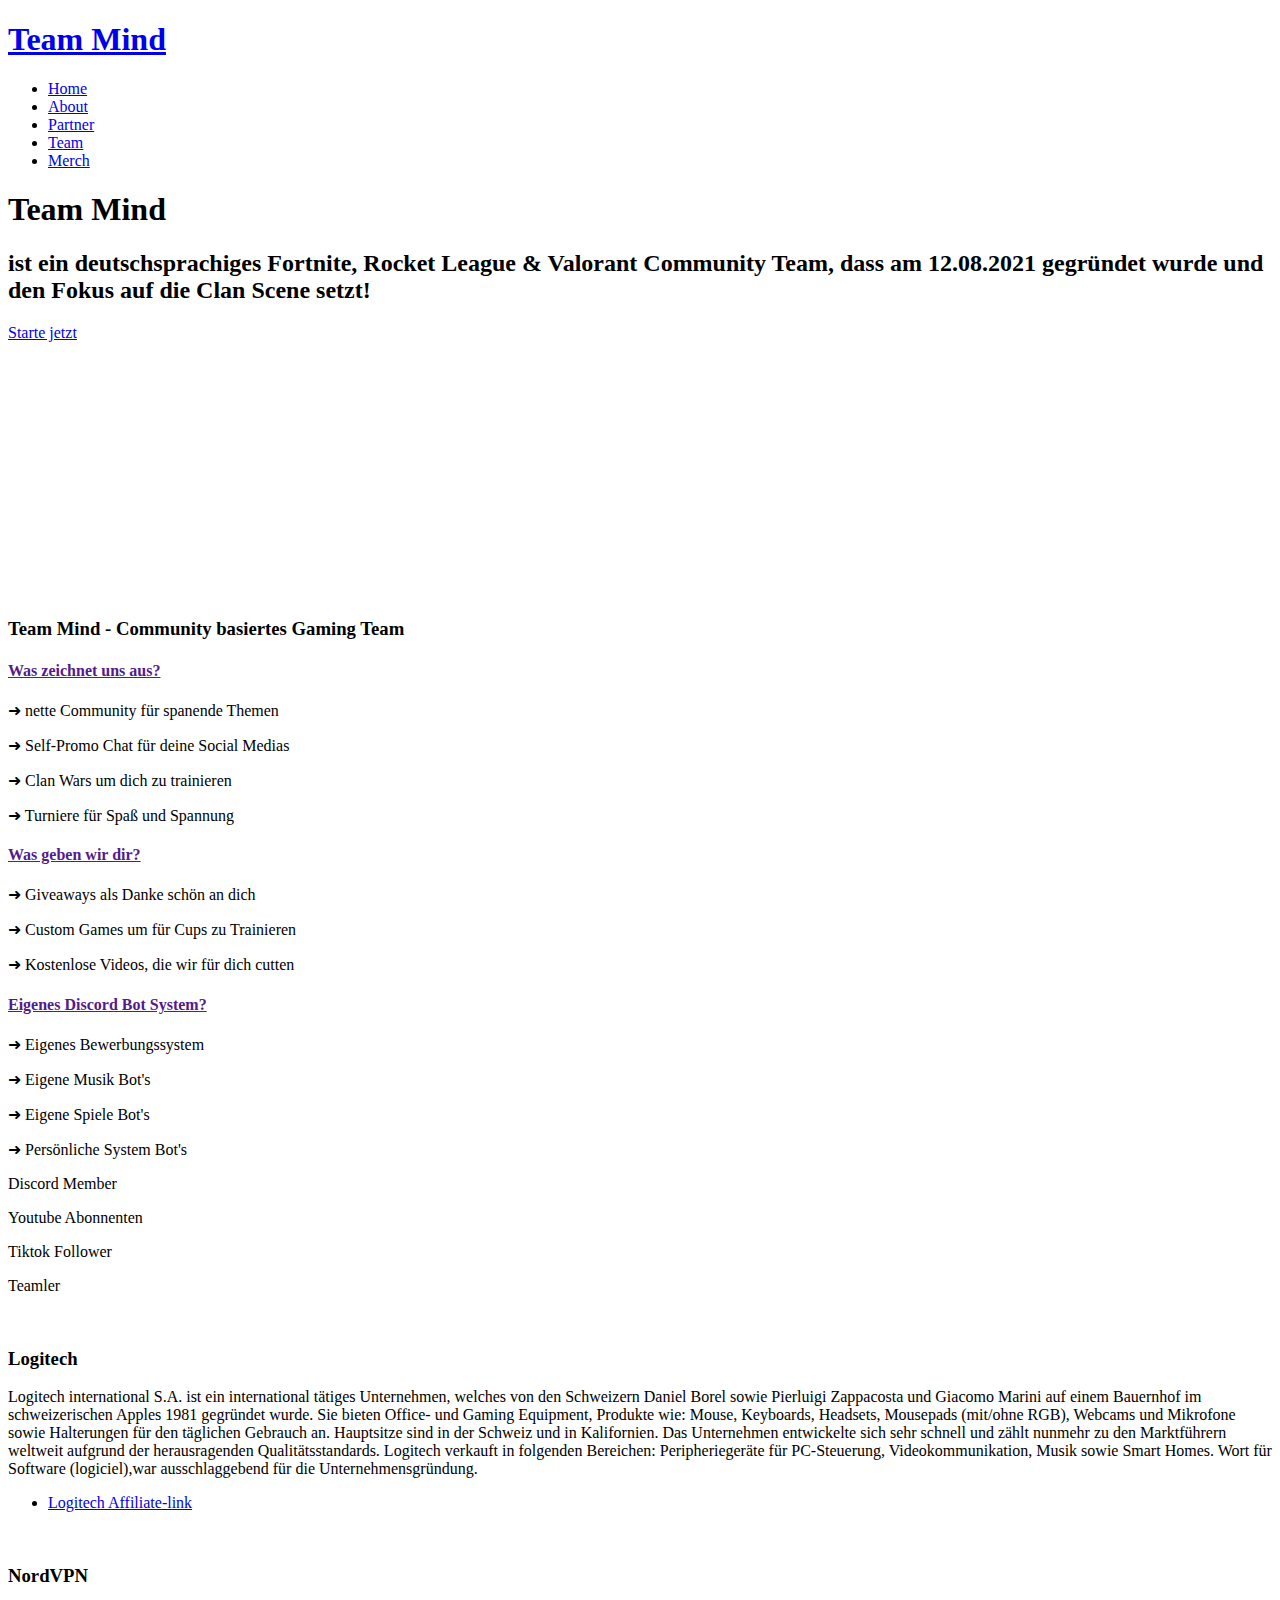
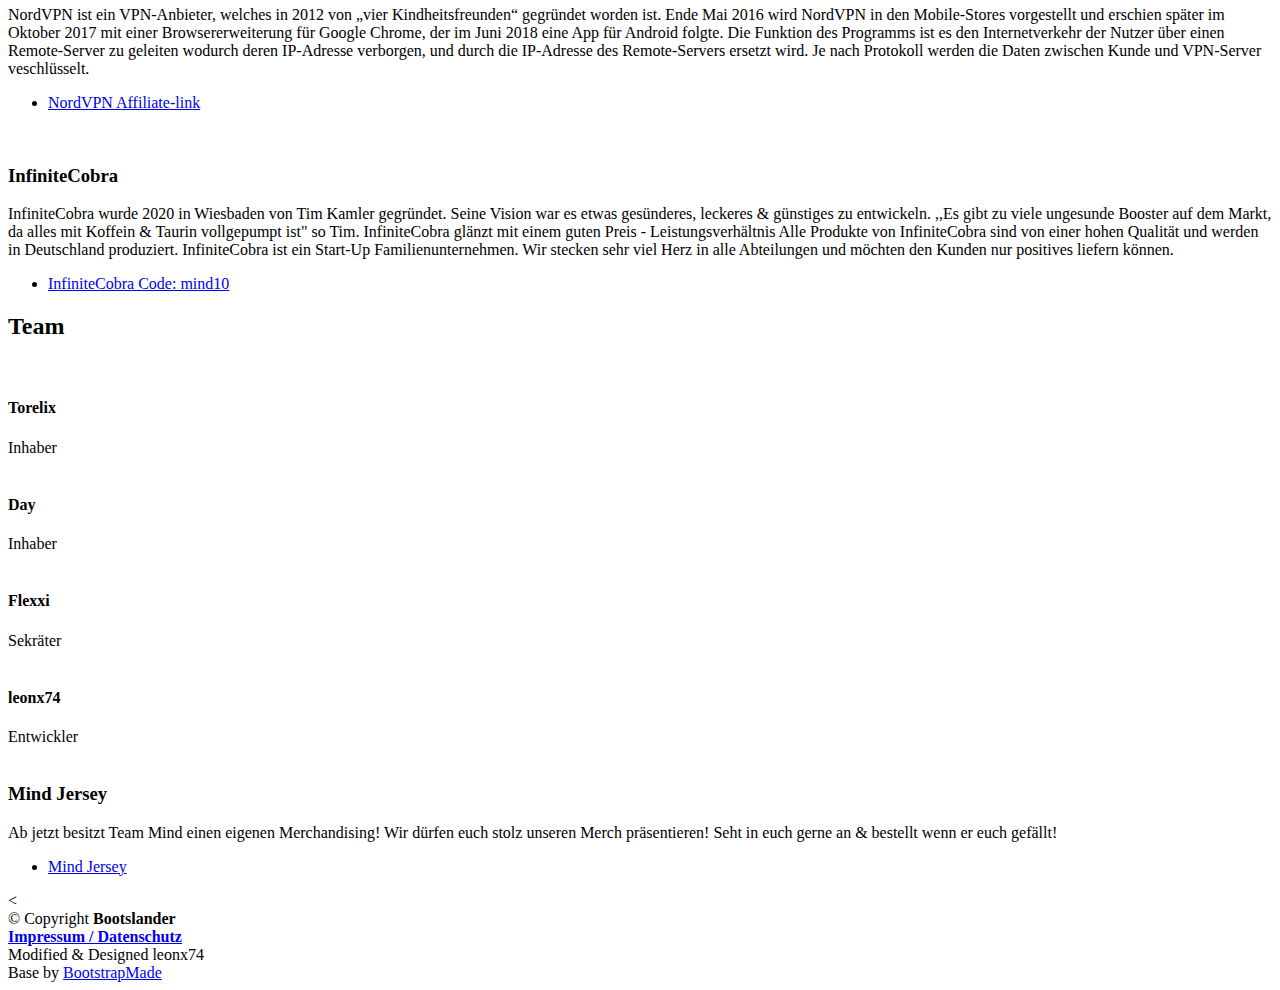
==== index.html @ 0442eaf4 "BUG FIX" ====
<!DOCTYPE html>
<html lang="en">

<head>
  <meta charset="utf-8">
  <meta content="width=device-width, initial-scale=1.0" name="viewport">

  <title>Team Mind</title>
  <meta content="" name="description">
  <meta content="" name="keywords">

  <!-- Favicons -->
  <link href="assets/img/favicon.png" rel="icon">
  <link href="assets/img/apple-touch-icon.png" rel="apple-touch-icon">

  <!-- Google Fonts -->
  <link href="https://fonts.googleapis.com/css?family=Open+Sans:300,300i,400,400i,600,600i,700,700i|Montserrat:300,300i,400,400i,500,500i,600,600i,700,700i|Poppins:300,300i,400,400i,500,500i,600,600i,700,700i" rel="stylesheet">

  <!-- Vendor CSS Files -->
  <link href="assets/vendor/aos/aos.css" rel="stylesheet">
  <link href="assets/vendor/bootstrap/css/bootstrap.min.css" rel="stylesheet">
  <link href="assets/vendor/bootstrap-icons/bootstrap-icons.css" rel="stylesheet">
  <link href="assets/vendor/boxicons/css/boxicons.min.css" rel="stylesheet">
  <link href="assets/vendor/glightbox/css/glightbox.min.css" rel="stylesheet">
  <link href="assets/vendor/remixicon/remixicon.css" rel="stylesheet">
  <link href="assets/vendor/swiper/swiper-bundle.min.css" rel="stylesheet">

  <!-- Template Main CSS File -->
  <link href="assets/css/style.css" rel="stylesheet">
 <!-- 
  /**********************************************************
  * @INFO
  *  Modified by leonx74
  * @INFO
 * License: https://bootstrapmade.com/license/
  * @INFO
  * Dont use this code its only for team-mind Private use
  * @INFO
  *********************************************************/
-->
</head>

<body>

  <!-- ======= Header ======= -->
  <header id="header" class="fixed-top d-flex align-items-center header-transparent">
    <div class="container d-flex align-items-center justify-content-between">

      <div class="logo">
        <h1><a href="index.html"><span>Team Mind</span></a></h1>
        <!-- Uncomment below if you prefer to use an image logo -->
        <!-- <a href="index.html"><img src="assets/img/logo.png" alt="" class="img-fluid"></a>-->
      </div>

      <nav id="navbar" class="navbar">
        <ul>
          <li><a class="nav-link scrollto active" href="index.html#hero">Home</a></li>
          <li><a class="nav-link scrollto" href="index.html#about">About</a></li>
          <li><a class="nav-link scrollto" href="index.html#details">Partner</a></li>
          <li><a class="nav-link scrollto" href="index.html#team">Team</a></li>
          <li><a class="nav-link scrollto" href="index.html#pricing">Merch</a></li>
        <i class="bi bi-list mobile-nav-toggle"></i>
      </nav><!-- .navbar -->

    </div>
  </header><!-- End Header -->

  <!-- ======= Hero Section ======= -->
  <section id="hero">

    <div class="container">
      <div class="row justify-content-between">
        <div class="col-lg-7 pt-5 pt-lg-0 order-2 order-lg-1 d-flex align-items-center">
          <div data-aos="zoom-out">
            <h1>Team Mind</h1>
            <h2>ist ein deutschsprachiges Fortnite, Rocket League & Valorant Community Team, dass am 12.08.2021 gegründet wurde und den Fokus auf die Clan Scene setzt!</h2>
            <div class="text-center text-lg-start">
              <a href="#about" class="btn-get-started scrollto">Starte jetzt</a>
            </div>
          </div>
        </div>
        <div class="col-lg-4 order-1 order-lg-2 hero-img" data-aos="zoom-out" data-aos-delay="300">
          <img src="assets/img/team-mind800.png" class="img-fluid animated" alt="">
        </div>
      </div>
    </div>

    <svg class="hero-waves" xmlns="http://www.w3.org/2000/svg" xmlns:xlink="http://www.w3.org/1999/xlink" viewBox="0 24 150 28 " preserveAspectRatio="none">
      <defs>
        <path id="wave-path" d="M-160 44c30 0 58-18 88-18s 58 18 88 18 58-18 88-18 58 18 88 18 v44h-352z">
      </defs>
      <g class="wave1">
        <use xlink:href="#wave-path" x="50" y="3" fill="rgba(255,255,255, .1)">
      </g>
      <g class="wave2">
        <use xlink:href="#wave-path" x="50" y="0" fill="rgba(255,255,255, .2)">
      </g>
      <g class="wave3">
        <use xlink:href="#wave-path" x="50" y="9" fill="#fff">
      </g>
    </svg>

  </section><!-- End Hero -->

  <main id="main">

    <!-- ======= About Section ======= -->
    <section id="about" class="about">
      <div class="container-fluid">

        <div class="row">
          <div class="col-xl-5 col-lg-6 video-box d-flex justify-content-center align-items-stretch" data-aos="fade-right">
            <a href="https://www.youtube.com/watch?v=WTufEGlefM0" class="glightbox play-btn mb-4"></a>
          </div>

          <div class="col-xl-7 col-lg-6 icon-boxes d-flex flex-column align-items-stretch justify-content-center py-5 px-lg-5" data-aos="fade-left">
            <h3>Team Mind - Community basiertes Gaming Team</h3>
            <div class="icon-box" data-aos="zoom-in" data-aos-delay="100">
              <div class="icon"><i class="bx bx-card"></i></div>
              <h4 class="title"><a href="">Was zeichnet uns aus?</a></h4>
              <p class="description">➜ nette Community für spanende Themen<p>
                <p class="description">➜ Self-Promo Chat für deine Social Medias<p>
                  <p class="description">➜ Clan Wars um dich zu trainieren<p>
                    <p class="description">➜ Turniere für Spaß und Spannung<p>
            </div>

            <div class="icon-box" data-aos="zoom-in" data-aos-delay="200">
              <div class="icon"><i class="bx bx-gift"></i></div>
              <h4 class="title"><a href="">Was geben wir dir?</a></h4>
              <p class="description">➜ Giveaways als Danke schön an dich</p>
              <p class="description">➜ Custom Games um für Cups zu Trainieren</p>
              <p class="description">➜ Kostenlose Videos, die wir für dich cutten</p>
            </div>

            <div class="icon-box" data-aos="zoom-in" data-aos-delay="200">
              <div class="icon"><i class="bx bx-bot"></i></div>
              <h4 class="title"><a href="">Eigenes Discord Bot System?</a></h4>
              <p class="description">➜ Eigenes Bewerbungssystem</p>
              <p class="description">➜ Eigene Musik Bot's</p>
              <p class="description">➜ Eigene Spiele Bot's</p>
              <p class="description">➜ Persönliche System Bot's</p>
            </div>



          </div>
        </div>



        <div class="container">

          <div class="row" data-aos="fade-up">
  
            <div class="col-lg-3 col-md-6">
              <div class="count-box">
                <i class="bi bi-discord"></i>
                <span data-purecounter-start="0" data-purecounter-end="12300" data-purecounter-duration="1" class="purecounter"></span>
                <p>Discord Member</p>
              </div>
            </div>
  
            <div class="col-lg-3 col-md-6 mt-5 mt-md-0">
              <div class="count-box">
                <i class="bi bi-youtube"></i>
                <span data-purecounter-start="0" data-purecounter-end="2900" data-purecounter-duration="1" class="purecounter"></span>
                <p>Youtube Abonnenten</p>
              </div>
            </div>
  
            <div class="col-lg-3 col-md-6 mt-5 mt-lg-0">
              <div class="count-box">
                <i class="bi bi-tiktok"></i>
                <span data-purecounter-start="0" data-purecounter-end="17600" data-purecounter-duration="1" class="purecounter"></span>
                <p>Tiktok Follower</p>
              </div>
            </div>
  
            <div class="col-lg-3 col-md-6 mt-5 mt-lg-0">
              <div class="count-box">
                <i class="bi bi-people"></i>
                <span data-purecounter-start="0" data-purecounter-end="60" data-purecounter-duration="1" class="purecounter"></span>
                <p>Teamler</p>
              </div>
            </div>
  
          </div>
  

      </div>
    </section><!-- End About Section -->



 

    <!-- ======= Details Section ======= -->
    <section id="details" class="details">
      <div class="container">

        <div class="row content">
          <div class="col-md-4" data-aos="fade-right">
            <img src="assets/img/logitech-gaming-logo-png-transparent-logitech-g-logo-11562915690slwbomsjym-removebg-preview.png" class="img-fluid" alt="">
          </div>
          <div class="col-md-8 pt-4" data-aos="fade-up">
            <h3>Logitech</h3>
            <p class="fst-italic">
              Logitech international S.A. ist ein international tätiges Unternehmen, welches von den Schweizern Daniel Borel sowie Pierluigi Zappacosta und Giacomo Marini auf einem Bauernhof im schweizerischen Apples 1981 gegründet wurde. Sie bieten Office- und Gaming Equipment, Produkte wie: Mouse, Keyboards, Headsets, Mousepads (mit/ohne RGB), Webcams und Mikrofone sowie Halterungen für den täglichen Gebrauch an. Hauptsitze sind in der Schweiz und in Kalifornien. Das Unternehmen entwickelte sich sehr schnell und zählt nunmehr zu den Marktführern weltweit aufgrund der herausragenden Qualitätsstandards. Logitech verkauft in folgenden Bereichen: Peripheriegeräte für PC-Steuerung, Videokommunikation, Musik sowie Smart Homes. Wort für Software (logiciel),war ausschlaggebend für die Unternehmensgründung.
            </p>
            <ul>
              <li><i class="bi bi-gift"></i> <a href = "https://www.logitech.com/?irclickid=3TjQv3R-6xyNT08wnKTznzdyUkA1ZnVRnz0y1g0&irgwc=1" target = "_self">Logitech Affiliate-link</a></li>
            </ul>
          </div>
        </div>

        <div class="row content">
          <div class="col-md-4 order-1 order-md-2" data-aos="fade-left">
            <img src="assets/img/nordvpnbild.png" class="img-fluid" alt="">
          </div>
          <div class="col-md-8 pt-5 order-2 order-md-1" data-aos="fade-up">
            <h3>NordVPN</h3>
            <p class="fst-italic">
              NordVPN ist ein VPN-Anbieter, welches in 2012 von „vier Kindheitsfreunden“ gegründet worden ist.
              Ende Mai 2016 wird NordVPN in den Mobile-Stores vorgestellt und erschien später im Oktober 2017 mit einer Browsererweiterung für Google Chrome, der im Juni 2018 eine App für Android folgte. Die Funktion des Programms ist es den Internetverkehr der Nutzer über einen Remote-Server zu geleiten wodurch deren IP-Adresse verborgen, und durch die IP-Adresse des Remote-Servers ersetzt wird. Je nach Protokoll werden die Daten zwischen Kunde und VPN-Server veschlüsselt.
            </p>
            <ul>
              <li><i class="bi bi-gift"></i> <a href = "https://nordvpn.com/de/special/?utm_medium=affiliate&utm_term&utm_content&utm_campaign=off615&utm_source=aff76688" target = "_self">NordVPN Affiliate-link</a></li>
            </ul>
          </div>
        </div>

        <div class="row content">
          <div class="col-md-4" data-aos="fade-right">
            <img src="assets/img/infinitycobra.png" class="img-fluid" alt="">
          </div>
          <div class="col-md-8 pt-5 order-2 order-md-1" data-aos="fade-up">
            <h3>InfiniteCobra</h3>
            <p class="fst-italic">
              InfiniteCobra wurde 2020 in Wiesbaden von Tim Kamler gegründet. Seine Vision war es etwas gesünderes, leckeres & günstiges zu entwickeln. ,,Es gibt zu viele ungesunde Booster auf dem Markt, da alles mit Koffein & Taurin vollgepumpt ist" so Tim. InfiniteCobra glänzt mit einem guten Preis - Leistungsverhältnis
              Alle Produkte von InfiniteCobra sind von einer hohen Qualität und werden in Deutschland produziert. InfiniteCobra ist ein Start-Up Familienunternehmen. Wir stecken sehr viel Herz in alle Abteilungen und möchten den Kunden nur positives liefern können.
            </p>
            <ul>
              <li><i class="bi bi-gift"></i> <a href = "https://www.infinitecobra.com/" target = "_self">InfiniteCobra Code: mind10</a></li>
            </ul>
          </div>
        </div>

      </div>
    </section><!-- End Details Section -->

    <!-- ======= Gallery Section ======= -->


    <!-- ======= Testimonials Section ======= -->
   

    <!-- ======= Team Section ======= -->
    <section id="team" class="team">
      <div class="container">

        <div class="section-title" data-aos="fade-up">
          <h2>Team</h2>
        </div>

        <div class="row" data-aos="fade-left">

          <div class="col-lg-3 col-md-6">
            <div class="member" data-aos="zoom-in" data-aos-delay="100">
              <div class="pic"><img src="assets/img/mindInhaber.png"img-fluid" alt=""></div>
              <div class="member-info">
                <h4>Torelix</h4>
                <span>Inhaber</span>
                <div class="social">
                  <a href="https://discord.gg/team-mind"><i class="bi bi-discord"></i></a>
                </div>
              </div>
            </div>
          </div>

          <div class="col-lg-3 col-md-6 mt-5 mt-md-0">
            <div class="member" data-aos="zoom-in" data-aos-delay="200">
              <div class="pic"><img src="assets/img/mindInhaber.png"img-fluid" alt=""></div>
              <div class="member-info">
                <h4>Day</h4>
                <span>Inhaber</span>
                <div class="social">
                  <a href="https://discord.gg/team-mind"><i class="bi bi-discord"></i></a>
                </div>
              </div>
            </div>
          </div>

          <div class="col-lg-3 col-md-6 mt-5 mt-lg-0">
            <div class="member" data-aos="zoom-in" data-aos-delay="300">
              <div class="pic"><img src="assets/img/mindInhaber.png"img-fluid" alt=""></div>
              <div class="member-info">
                <h4>Flexxi</h4>
                <span>Sekräter</span>
                <div class="social">
                  <a href="https://discord.gg/team-mind"><i class="bi bi-discord"></i></a>
                </div>
              </div>
            </div>
          </div>

          <div class="col-lg-3 col-md-6 mt-5 mt-lg-0">
            <div class="member" data-aos="zoom-in" data-aos-delay="400">
              <div class="pic"><img src="assets/img/devleon.png" class="img-fluid" alt=""></div>
              <div class="member-info">
                <h4>leonx74</h4>
                <span>Entwickler</span>
                <div class="social">
                  <a href="https://discord.gg/team-mind"><i class="bi bi-discord"></i></a>
                </div>
              </div>
            </div>
          </div>

        </div>

      </div>
    </section><!-- End Team Section -->

    <!-- ======= Pricing Section ======= -->
    <section id="pricing" class="pricing">
     
        <div class="container">
  
          <div class="row content">
            <div class="col-md-4" data-aos="fade-right">
              <img src="assets/img/JerseyMockupFront-TeamMind-t.png" class="img-fluid" alt="">
            </div>
            <div class="col-md-8 pt-4" data-aos="fade-up">
              <h3>Mind Jersey</h3>
              <p class="fst-italic">
                Ab jetzt besitzt Team Mind einen eigenen Merchandising!
                Wir dürfen euch stolz unseren Merch präsentieren! 
                Seht in euch gerne an & bestellt wenn er euch gefällt!
              </p>
              <ul>
                <li><i class="bi bi-gift"></i> <a href = "https://www.korazo.net/en/category/teamshops/team-mind/" target = "_self">Mind Jersey </a></li>
              </ul>
            </div>
          </div>
    </section><!-- End Pricing Section -->

    <


  </main><!-- End #main -->

  <!-- ======= Footer ======= -->
  <footer id="footer">

    <div class="container">
      <div class="copyright">

        &copy; Copyright <strong><span>Bootslander</span></strong>
        

      </div>
      <div class="credits">

      <strong><span><a href="impressum_datenschutz.html">Impressum / Datenschutz</a></span></strong>
    </div>
      <div class="credits">
        <!-- All the links in the footer should remain intact. -->
        <!-- You can delete the links only if you purchased the pro version. -->
        <!-- Licensing information: https://bootstrapmade.com/license/ -->
        <!-- Purchase the pro version with working PHP/AJAX contact form: https://bootstrapmade.com/bootslander-free-bootstrap-landing-page-template/ -->
        Modified & Designed </strong>leonx74</strong>
        
      </div>
      <div class="credits">
        Base by <a href="https://bootstrapmade.com/">BootstrapMade</a>
      </div>
    </div>
  </footer><!-- End Footer -->

  <a href="#" class="back-to-top d-flex align-items-center justify-content-center"><i class="bi bi-arrow-up-short"></i></a>
  <div id="preloader"></div>

  <!-- Vendor JS Files -->
  <script src="assets/vendor/purecounter/purecounter_vanilla.js"></script>
  <script src="assets/vendor/aos/aos.js"></script>
  <script src="assets/vendor/bootstrap/js/bootstrap.bundle.min.js"></script>
  <script src="assets/vendor/glightbox/js/glightbox.min.js"></script>
  <script src="assets/vendor/swiper/swiper-bundle.min.js"></script>
  <script src="assets/vendor/php-email-form/validate.js"></script>

  <!-- Template Main JS File -->
  <script src="assets/js/main.js"></script>

</body>

</html>
 <!-- 
  /**********************************************************
  * @INFO
  *  Modified by leonx74
  * @INFO
 * License: https://bootstrapmade.com/license/
  * @INFO
  * Dont use this code its only for team-mind Private use
  * @INFO
  *********************************************************/
-->
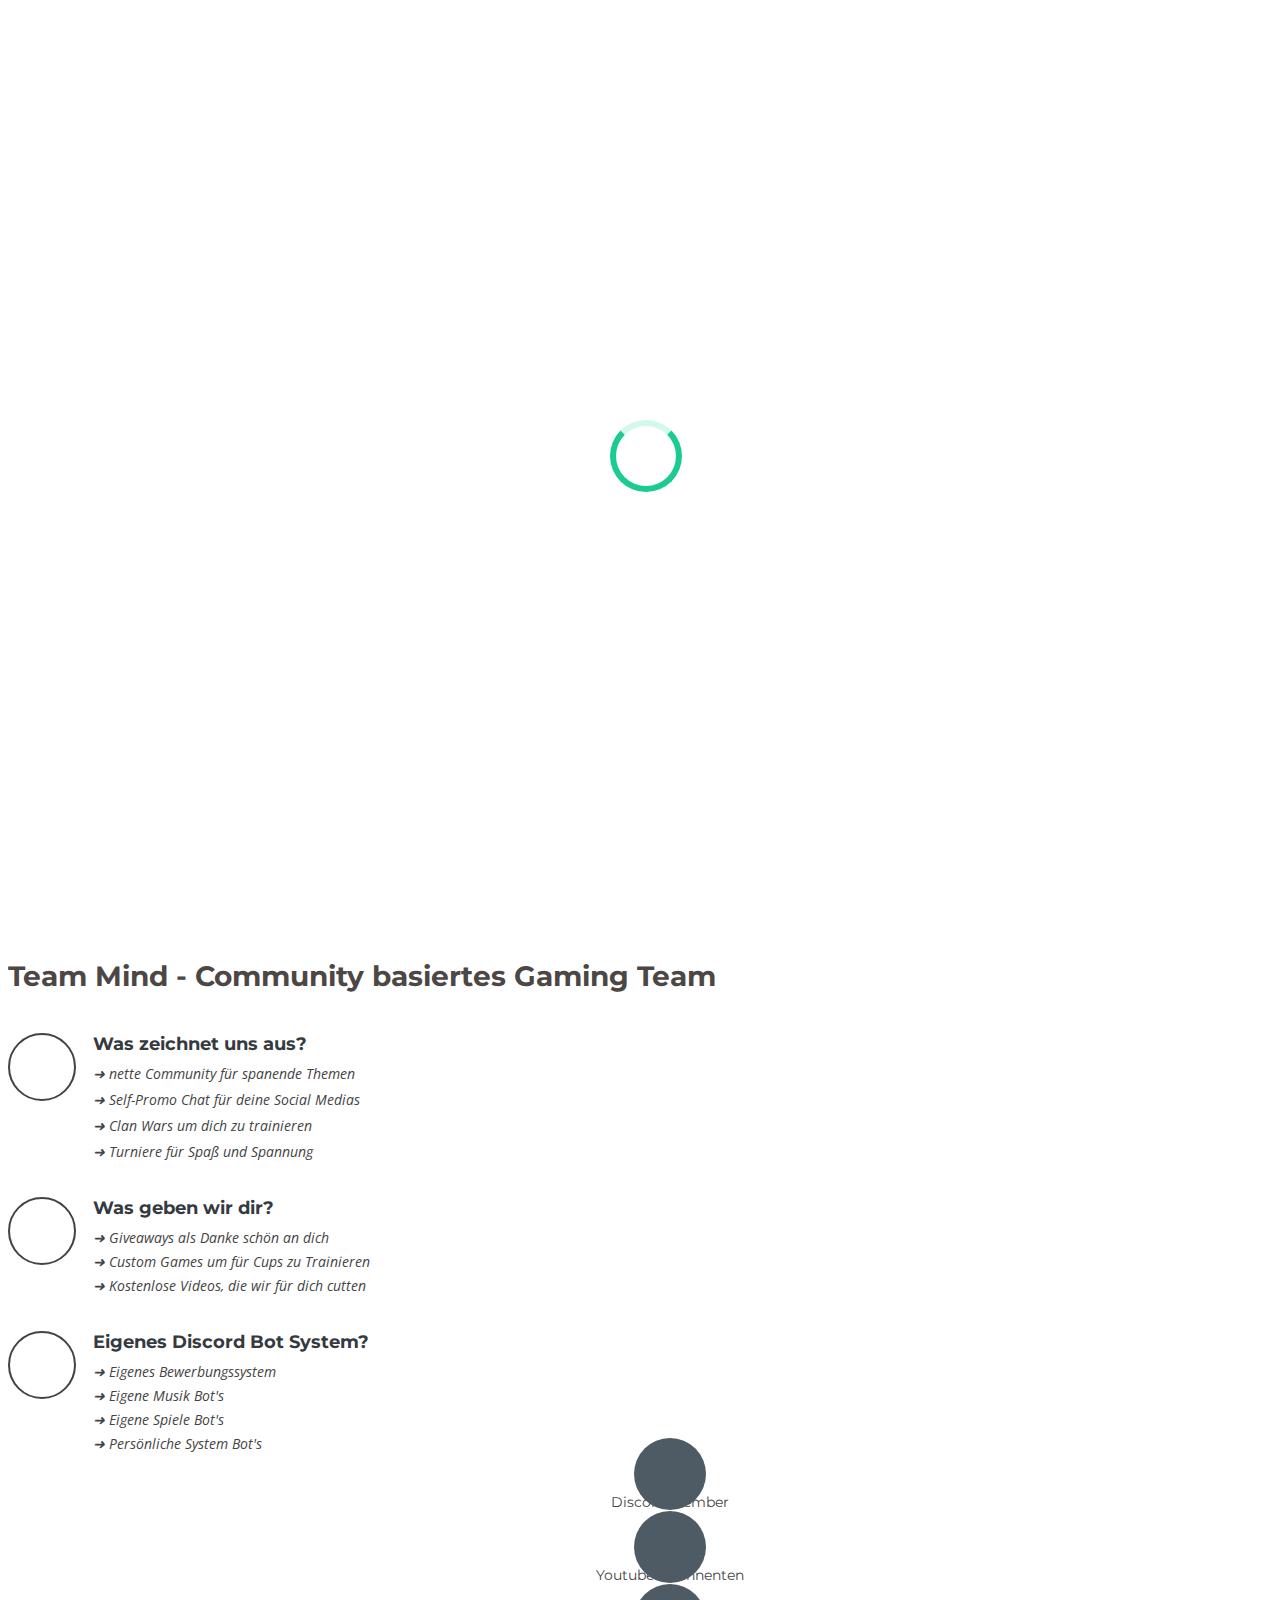
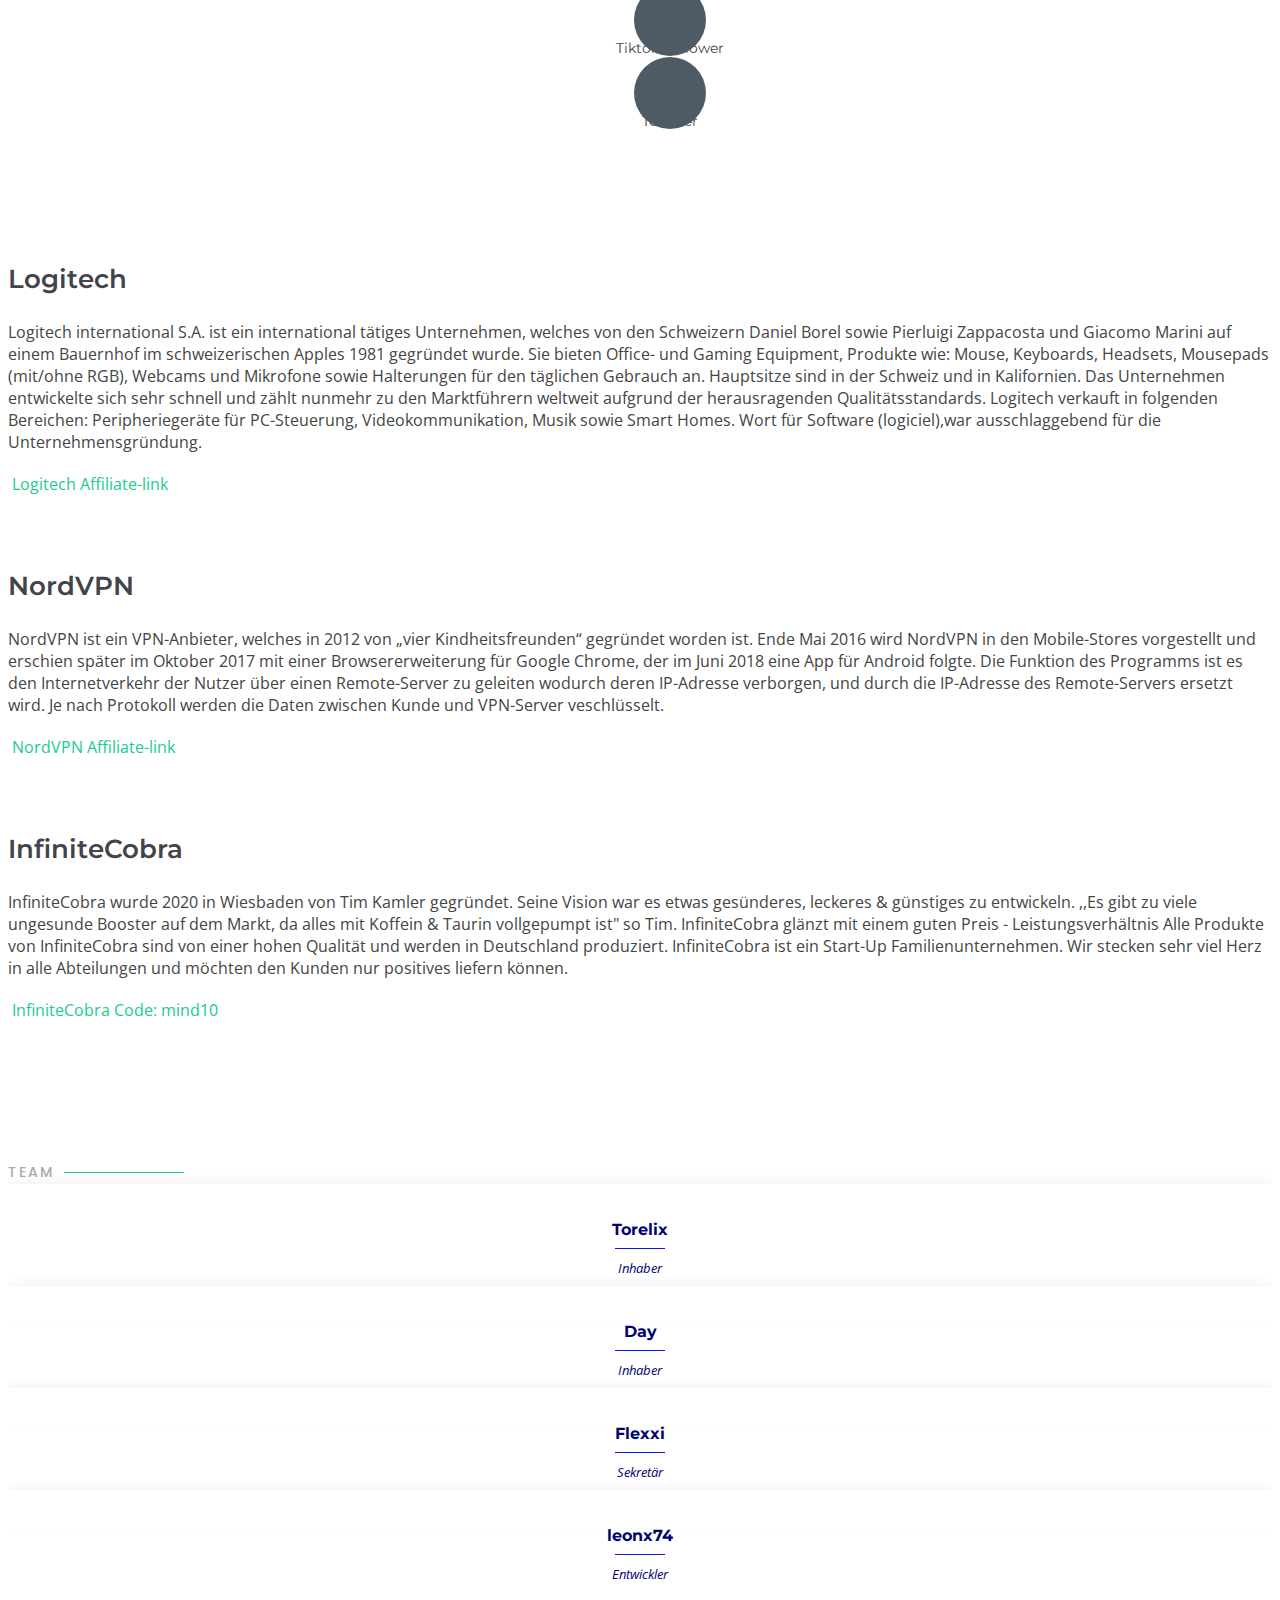
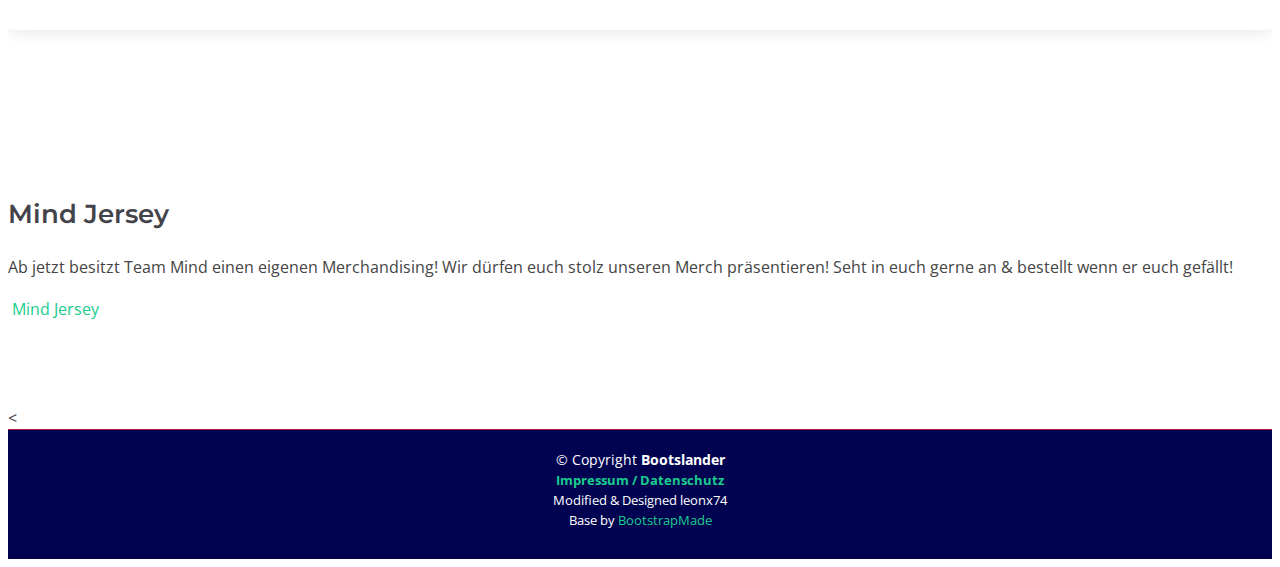
==== commit ccbdbb65: "Update" ====
--- a/index.html
+++ b/index.html
@@ -10,8 +10,8 @@
   <meta content="" name="keywords">
 
   <!-- Favicons -->
-  <link href="assets/img/favicon.png" rel="icon">
-  <link href="assets/img/apple-touch-icon.png" rel="apple-touch-icon">
+  <link href="assets/img/team-mind.png" rel="icon">
+  <link href="assets/img/team-mind.png" rel="apple-touch-icon">
 
   <!-- Google Fonts -->
   <link href="https://fonts.googleapis.com/css?family=Open+Sans:300,300i,400,400i,600,600i,700,700i|Montserrat:300,300i,400,400i,500,500i,600,600i,700,700i|Poppins:300,300i,400,400i,500,500i,600,600i,700,700i" rel="stylesheet">
@@ -56,9 +56,25 @@
         <ul>
           <li><a class="nav-link scrollto active" href="index.html#hero">Home</a></li>
           <li><a class="nav-link scrollto" href="index.html#about">About</a></li>
+          <li class="dropdown"><a href="#"><span>Links</span> <i class="bi bi-chevron-down"></i></a>
+            <ul>
+              <li><a href="https://discord.gg/team-mind">Discord</a></li>
+              <li class="dropdown"><a href="#"><span>Socials</span> <i class="bi bi-chevron-right"></i></a>
+                <ul>
+                  <li><a href="https://www.youtube.com/channel/UCRA8IrtfnFR7lkp5sY1P3LQ">Youtube</a></li>
+                  <li><a href="https://www.instagram.com/xmind.fortnite/">Instagram</a></li>
+                  <li><a href="https://www.tiktok.com/@team..mind">Tiktok</a></li>
+                  <li><a href="https://twitter.com/TeamMind23">Twitter</a></li>
+                </ul>
+              </li>
+            </ul>
+          </li>
           <li><a class="nav-link scrollto" href="index.html#details">Partner</a></li>
           <li><a class="nav-link scrollto" href="index.html#team">Team</a></li>
           <li><a class="nav-link scrollto" href="index.html#pricing">Merch</a></li>
+
+
+        </ul>
         <i class="bi bi-list mobile-nav-toggle"></i>
       </nav><!-- .navbar -->
 
@@ -75,7 +91,7 @@
             <h1>Team Mind</h1>
             <h2>ist ein deutschsprachiges Fortnite, Rocket League & Valorant Community Team, dass am 12.08.2021 gegründet wurde und den Fokus auf die Clan Scene setzt!</h2>
             <div class="text-center text-lg-start">
-              <a href="#about" class="btn-get-started scrollto">Starte jetzt</a>
+              <a href="https://discord.gg/team-mind" class="btn-get-started scrollto">Starte jetzt - Discord</a>
             </div>
           </div>
         </div>
@@ -295,7 +311,7 @@
               <div class="pic"><img src="assets/img/mindInhaber.png"img-fluid" alt=""></div>
               <div class="member-info">
                 <h4>Flexxi</h4>
-                <span>Sekräter</span>
+                <span>Sekretär</span>
                 <div class="social">
                   <a href="https://discord.gg/team-mind"><i class="bi bi-discord"></i></a>
                 </div>
--- a/assets/css/style.css
+++ b/assets/css/style.css
@@ -0,0 +1,1233 @@
+
+/**********************************************************
+ * @INFO
+ *  Modified by leonx74
+ * @INFO
+* License: https://bootstrapmade.com/license/
+ * @INFO
+ * Dont use this code its only for team-mind Private use
+ * @INFO
+ *********************************************************/
+
+/*--------------------------------------------------------------
+# General
+--------------------------------------------------------------*/
+body {
+  font-family: "Open Sans", sans-serif;
+  color: #444444;
+}
+
+a {
+  color: #1acc8d;
+  text-decoration: none;
+}
+
+a:hover {
+  color: #34e5a6;
+  text-decoration: none;
+}
+
+h1,
+h2,
+h3,
+h4,
+h5,
+h6 {
+  font-family: "Montserrat", sans-serif;
+}
+
+/*--------------------------------------------------------------
+# Preloader
+--------------------------------------------------------------*/
+#preloader {
+  position: fixed;
+  top: 0;
+  left: 0;
+  right: 0;
+  bottom: 0;
+  z-index: 9999;
+  overflow: hidden;
+  background: #fff;
+}
+
+#preloader:before {
+  content: "";
+  position: fixed;
+  top: calc(50% - 30px);
+  left: calc(50% - 30px);
+  border: 6px solid #1acc8d;
+  border-top-color: #d2f9eb;
+  border-radius: 50%;
+  width: 60px;
+  height: 60px;
+  animation: animate-preloader 1s linear infinite;
+}
+
+@keyframes animate-preloader {
+  0% {
+    transform: rotate(0deg);
+  }
+
+  100% {
+    transform: rotate(360deg);
+  }
+}
+
+/*--------------------------------------------------------------
+# Back to top button
+--------------------------------------------------------------*/
+.back-to-top {
+  position: fixed;
+  visibility: hidden;
+  opacity: 0;
+  right: 15px;
+  bottom: 15px;
+  z-index: 996;
+  background: #1acc8d;
+  width: 40px;
+  height: 40px;
+  border-radius: 50px;
+  transition: all 0.4s;
+}
+
+.back-to-top i {
+  font-size: 28px;
+  color: #fff;
+  line-height: 0;
+}
+
+.back-to-top:hover {
+  background: #2be4a2;
+  color: #fff;
+}
+
+.back-to-top.active {
+  visibility: visible;
+  opacity: 1;
+}
+
+/*--------------------------------------------------------------
+# Disable AOS delay on mobile
+--------------------------------------------------------------*/
+@media screen and (max-width: 768px) {
+  [data-aos-delay] {
+    transition-delay: 0 !important;
+  }
+}
+
+/*--------------------------------------------------------------
+# Header
+--------------------------------------------------------------*/
+#header {
+  height: 80px;
+  transition: all 0.5s;
+  z-index: 997;
+  transition: all 0.5s;
+  background: rgba(202, 22, 55,0.91);
+}
+
+#header.header-transparent {
+  background: transparent;
+}
+
+#header.header-scrolled {
+  background: rgba(202, 22, 55,0.91);
+  height: 60px;
+}
+
+#header .logo h1 {
+  font-size: 28px;
+  margin: 0;
+  padding: 0;
+  line-height: 1;
+  font-weight: 700;
+}
+
+#header .logo h1 a,
+#header .logo h1 a:hover {
+  color: #fff;
+  text-decoration: none;
+}
+
+#header .logo img {
+  padding: 0;
+  margin: 0;
+  max-height: 40px;
+}
+
+/*--------------------------------------------------------------
+# Navigation Menu
+--------------------------------------------------------------*/
+/**
+* Desktop Navigation 
+*/
+.navbar {
+  padding: 0;
+}
+
+.navbar ul {
+  margin: 0;
+  padding: 0;
+  display: flex;
+  list-style: none;
+  align-items: center;
+}
+
+.navbar li {
+  position: relative;
+}
+
+.navbar a,
+.navbar a:focus {
+  display: flex;
+  align-items: center;
+  justify-content: space-between;
+  padding: 10px 0 10px 30px;
+  font-size: 15px;
+  font-weight: 500;
+  font-family: "Poppins", sans-serif;
+  color: rgba(255, 255, 255, 0.7);
+  white-space: nowrap;
+  transition: 0.3s;
+}
+
+.navbar a i,
+.navbar a:focus i {
+  font-size: 12px;
+  line-height: 0;
+  margin-left: 5px;
+}
+
+.navbar>ul>li>a:before {
+  content: "";
+  position: absolute;
+  width: 0;
+  height: 2px;
+  bottom: 3px;
+  left: 30px;
+  background-color: #1acc8d;
+  visibility: hidden;
+  width: 0px;
+  transition: all 0.3s ease-in-out 0s;
+}
+
+.navbar a:hover:before,
+.navbar li:hover>a:before,
+.navbar .active:before {
+  visibility: visible;
+  width: 25px;
+}
+
+.navbar a:hover,
+.navbar .active,
+.navbar .active:focus,
+.navbar li:hover>a {
+  color: #fff;
+}
+
+.navbar .dropdown ul {
+  display: block;
+  position: absolute;
+  left: 30px;
+  top: calc(100% + 30px);
+  margin: 0;
+  padding: 10px 0;
+  z-index: 99;
+  opacity: 0;
+  visibility: hidden;
+  background: #fff;
+  box-shadow: 0px 0px 30px rgba(127, 137, 161, 0.25);
+  transition: 0.3s;
+  border-radius: 4px;
+}
+
+.navbar .dropdown ul li {
+  min-width: 200px;
+}
+
+.navbar .dropdown ul a {
+  padding: 10px 20px;
+  font-size: 14px;
+  font-weight: 500;
+  text-transform: none;
+  color: #01036f;
+}
+
+.navbar .dropdown ul a i {
+  font-size: 12px;
+}
+
+.navbar .dropdown ul a:hover,
+.navbar .dropdown ul .active:hover,
+.navbar .dropdown ul li:hover>a {
+  color: #1acc8d;
+}
+
+.navbar .dropdown:hover>ul {
+  opacity: 1;
+  top: 100%;
+  visibility: visible;
+}
+
+.navbar .dropdown .dropdown ul {
+  top: 0;
+  left: calc(100% - 30px);
+  visibility: hidden;
+}
+
+.navbar .dropdown .dropdown:hover>ul {
+  opacity: 1;
+  top: 0;
+  left: 100%;
+  visibility: visible;
+}
+
+@media (max-width: 1366px) {
+  .navbar .dropdown .dropdown ul {
+    left: -90%;
+  }
+
+  .navbar .dropdown .dropdown:hover>ul {
+    left: -100%;
+  }
+}
+
+/**
+* Mobile Navigation 
+*/
+.mobile-nav-toggle {
+  color: #fff;
+  font-size: 28px;
+  cursor: pointer;
+  display: none;
+  line-height: 0;
+  transition: 0.5s;
+}
+
+@media (max-width: 991px) {
+  .mobile-nav-toggle {
+    display: block;
+  }
+
+  .navbar ul {
+    display: none;
+  }
+}
+
+.navbar-mobile {
+  position: fixed;
+  overflow: hidden;
+  top: 0;
+  right: 0;
+  left: 0;
+  bottom: 0;
+  background: rgba(1, 3, 91, 0.9);
+  transition: 0.3s;
+  z-index: 999;
+}
+
+.navbar-mobile .mobile-nav-toggle {
+  position: absolute;
+  top: 15px;
+  right: 15px;
+}
+
+.navbar-mobile ul {
+  display: block;
+  position: absolute;
+  top: 55px;
+  right: 15px;
+  bottom: 15px;
+  left: 15px;
+  padding: 10px 0;
+  border-radius: 8px;
+  background-color: #fff;
+  overflow-y: auto;
+  transition: 0.3s;
+}
+
+.navbar-mobile>ul>li>a:before {
+  left: 20px;
+}
+
+.navbar-mobile a,
+.navbar-mobile a:focus {
+  padding: 10px 20px;
+  font-size: 15px;
+  color: rgba(202, 22, 55,0.91);
+}
+
+.navbar-mobile a:hover,
+.navbar-mobile .active,
+.navbar-mobile li:hover>a {
+  color: rgba(202, 22, 55,0.91);
+}
+
+.navbar-mobile .getstarted,
+.navbar-mobile .getstarted:focus {
+  margin: 15px;
+}
+
+.navbar-mobile .dropdown ul,
+.navbar-mobile .dropdown .dropdown ul {
+  position: static;
+  display: none;
+  margin: 10px 20px;
+  padding: 10px 0;
+  z-index: 99;
+  opacity: 1;
+  visibility: visible;
+  background: #fff;
+  box-shadow: 0px 0px 30px rgba(127, 137, 161, 0.25);
+}
+
+.navbar-mobile .dropdown ul li,
+.navbar-mobile .dropdown .dropdown ul li {
+  min-width: 200px;
+}
+
+.navbar-mobile .dropdown ul a,
+.navbar-mobile .dropdown .dropdown ul a {
+  padding: 10px 20px;
+}
+
+.navbar-mobile .dropdown ul a i,
+.navbar-mobile .dropdown .dropdown ul a i {
+  font-size: 12px;
+}
+
+.navbar-mobile .dropdown ul a:hover,
+.navbar-mobile .dropdown ul .active:hover,
+.navbar-mobile .dropdown ul li:hover>a,
+.navbar-mobile .dropdown .dropdown ul a:hover,
+.navbar-mobile .dropdown .dropdown ul .active:hover,
+.navbar-mobile .dropdown .dropdown ul li:hover>a {
+  color: #1acc8d;
+}
+
+.navbar-mobile .dropdown>.dropdown-active,
+.navbar-mobile .dropdown .dropdown>.dropdown-active {
+  display: block;
+}
+
+/*--------------------------------------------------------------
+# Hero Section
+--------------------------------------------------------------*/
+#hero {
+  width: 100%;
+  background: url("../img/Team_Mind_Discord_Header.jpg");
+  position: relative;
+  padding: 164px 0 0 0;
+}
+
+#hero:before {
+  content: "";
+  background: rgba(202, 22, 55,0.91);
+  position: absolute;
+  bottom: 0;
+  top: 0;
+  left: 0;
+  right: 0;
+}
+
+#hero h1 {
+  margin: 0 0 20px 0;
+  font-size: 48px;
+  font-weight: 700;
+  line-height: 56px;
+  color: #ffffffcc;
+}
+
+#hero h1 span {
+  color: #fff;
+  border-bottom: 4px solid #818286;
+}
+
+#hero h2 {
+  color: rgba(255, 255, 255, 0.8);
+  margin-bottom: 34px;
+  font-size: 20px;
+}
+
+#hero .btn-get-started {
+  font-family: "Montserrat", sans-serif;
+  font-weight: 500;
+  font-size: 16px;
+  letter-spacing: 1px;
+  display: inline-block;
+  padding: 10px 30px;
+  border-radius: 50px;
+  transition: 0.5s;
+  color: #fff;
+  background: #0a88d1;
+}
+
+#hero .btn-get-started:hover {
+  background: #9f9090;
+}
+
+#hero .animated {
+  animation: up-down 2s ease-in-out infinite alternate-reverse both;
+}
+
+@media (min-width: 1024px) {
+  #hero {
+    background-attachment: fixed;
+  }
+}
+
+@media (max-width: 991px) {
+  #hero {
+    padding-top: 80px;
+  }
+
+  #hero .animated {
+    animation: none;
+  }
+
+  #hero .hero-img {
+    text-align: center;
+  }
+
+  #hero .hero-img img {
+    max-width: 50%;
+  }
+
+  #hero h1 {
+    font-size: 28px;
+    line-height: 32px;
+    margin-bottom: 10px;
+  }
+
+  #hero h2 {
+    font-size: 18px;
+    line-height: 24px;
+    margin-bottom: 30px;
+  }
+}
+
+@media (max-width: 575px) {
+  #hero .hero-img img {
+    width: 80%;
+  }
+}
+
+@keyframes up-down {
+  0% {
+    transform: translateY(10px);
+  }
+
+  100% {
+    transform: translateY(-10px);
+  }
+}
+
+.hero-waves {
+  display: block;
+  margin-top: 60px;
+  width: 100%;
+  height: 60px;
+  z-index: 5;
+  position: relative;
+}
+
+.wave1 use {
+  animation: move-forever1 10s linear infinite;
+  animation-delay: -2s;
+}
+
+.wave2 use {
+  animation: move-forever2 8s linear infinite;
+  animation-delay: -2s;
+}
+
+.wave3 use {
+  animation: move-forever3 6s linear infinite;
+  animation-delay: -2s;
+}
+
+@keyframes move-forever1 {
+  0% {
+    transform: translate(85px, 0%);
+  }
+
+  100% {
+    transform: translate(-90px, 0%);
+  }
+}
+
+@keyframes move-forever2 {
+  0% {
+    transform: translate(-90px, 0%);
+  }
+
+  100% {
+    transform: translate(85px, 0%);
+  }
+}
+
+@keyframes move-forever3 {
+  0% {
+    transform: translate(-90px, 0%);
+  }
+
+  100% {
+    transform: translate(85px, 0%);
+  }
+}
+
+/*--------------------------------------------------------------
+# Sections General
+--------------------------------------------------------------*/
+section {
+  padding: 60px 0;
+  overflow: hidden;
+}
+
+.section-bg {
+  background-color: #38389d;
+}
+
+.section-title {
+  padding-bottom: 40px;
+}
+
+.section-title h2 {
+  font-size: 14px;
+  font-weight: 500;
+  padding: 0;
+  line-height: 1px;
+  margin: 0 0 5px 0;
+  letter-spacing: 2px;
+  text-transform: uppercase;
+  color: #aaaaaa;
+  font-family: "Poppins", sans-serif;
+}
+
+.section-title h2::after {
+  content: "";
+  width: 120px;
+  height: 1px;
+  display: inline-block;
+  background: #1acc8d;
+  margin: 4px 10px;
+}
+
+.section-title p {
+  margin: 0;
+  margin: 0;
+  font-size: 36px;
+  font-weight: 700;
+  text-transform: uppercase;
+  font-family: "Poppins", sans-serif;
+  color: #010483;
+}
+
+/*--------------------------------------------------------------
+# Breadcrumbs
+--------------------------------------------------------------*/
+.breadcrumbs {
+  padding: 20px 0;
+  background-color: #fafaff;
+  min-height: 40px;
+  margin-top: 80px;
+}
+
+@media (max-width: 992px) {
+  .breadcrumbs {
+    margin-top: 64px;
+  }
+}
+
+.breadcrumbs h2 {
+  font-size: 24px;
+  font-weight: 400;
+  margin: 0;
+}
+
+@media (max-width: 992px) {
+  .breadcrumbs h2 {
+    margin: 0 0 10px 0;
+  }
+}
+
+.breadcrumbs ol {
+  display: flex;
+  flex-wrap: wrap;
+  list-style: none;
+  padding: 0;
+  margin: 0;
+  font-size: 14px;
+}
+
+.breadcrumbs ol li+li {
+  padding-left: 10px;
+}
+
+.breadcrumbs ol li+li::before {
+  display: inline-block;
+  padding-right: 10px;
+  color: #6c757d;
+  content: "/";
+}
+
+@media (max-width: 768px) {
+  .breadcrumbs .d-flex {
+    display: block !important;
+  }
+
+  .breadcrumbs ol {
+    display: block;
+  }
+
+  .breadcrumbs ol li {
+    display: inline-block;
+  }
+}
+
+/*--------------------------------------------------------------
+# About
+--------------------------------------------------------------*/
+.about {
+  padding: 40px 0 0 0;
+}
+
+.about .icon-boxes h3 {
+  font-size: 28px;
+  font-weight: 700;
+  color: #4c4645;
+  margin-bottom: 15px;
+}
+
+.about .icon-box {
+  margin-top: 40px;
+}
+
+.about .icon-box .icon {
+  float: left;
+  display: flex;
+  align-items: center;
+  justify-content: center;
+  width: 64px;
+  height: 64px;
+  border: 2px solid #424443;
+  border-radius: 50px;
+  transition: 0.5s;
+}
+
+.about .icon-box .icon i {
+  color: #303432;
+  font-size: 32px;
+}
+
+.about .icon-box:hover .icon {
+  background: #2a2c2b;
+  border-color: #404442;
+}
+
+.about .icon-box:hover .icon i {
+  color: #fff;
+}
+
+.about .icon-box .title {
+  margin-left: 85px;
+  font-weight: 700;
+  margin-bottom: 10px;
+  font-size: 18px;
+}
+
+.about .icon-box .title a {
+  color: #343a40;
+  transition: 0.3s;
+}
+
+.about .icon-box .title a:hover {
+  color: #3f4245;
+}
+
+.about .icon-box .description {
+  margin-left: 85px;
+  line-height: 10px;
+  font-size: 14px;
+  font-style: italic;
+}
+
+.about .video-box {
+  background: url("../img/wir-suchen-dichyt.png") center center no-repeat;
+  background-size: contain;
+  min-height: 300px;
+}
+
+.about .play-btn {
+  width: 94px;
+  height: 94px;
+  background: radial-gradient(#9b0404 50%, rgba(223, 15, 15, 0.4) 52%);
+  border-radius: 50%;
+  display: block;
+  position: absolute;
+  left: calc(50% - 47px);
+  top: calc(50% - 47px);
+  overflow: hidden;
+}
+
+.about .play-btn::after {
+  content: "";
+  position: absolute;
+  left: 50%;
+  top: 50%;
+  transform: translateX(-40%) translateY(-50%);
+  width: 0;
+  height: 0;
+  border-top: 10px solid transparent;
+  border-bottom: 10px solid transparent;
+  border-left: 15px solid #fff;
+  z-index: 100;
+  transition: all 400ms cubic-bezier(0.55, 0.055, 0.675, 0.19);
+}
+
+.about .play-btn::before {
+  content: "";
+  position: absolute;
+  width: 120px;
+  height: 120px;
+  animation-delay: 0s;
+  animation: pulsate-btn 2s;
+  animation-direction: forwards;
+  animation-iteration-count: infinite;
+  animation-timing-function: steps;
+  opacity: 1;
+  border-radius: 50%;
+  border: 5px solid rgba(240, 48, 10, 0.7);
+  top: -15%;
+  left: -15%;
+  background: rgba(198, 16, 0, 0);
+}
+
+
+
+.about .play-btn:hover::before {
+  content: "";
+  position: absolute;
+  left: 50%;
+  top: 50%;
+  transform: translateX(-40%) translateY(-50%);
+  width: 0;
+  height: 0;
+  border: none;
+  border-top: 10px solid transparent;
+  border-bottom: 10px solid transparent;
+  border-left: 15px solid #fff;
+  z-index: 200;
+  animation: none;
+  border-radius: 0;
+}
+
+@keyframes pulsate-btn {
+  0% {
+    transform: scale(0.6, 0.6);
+    opacity: 1;
+  }
+
+  100% {
+    transform: scale(1, 1);
+    opacity: 0;
+  }
+}
+
+/*--------------------------------------------------------------
+# Features
+--------------------------------------------------------------*/
+.features .icon-box {
+  display: flex;
+  align-items: center;
+  padding: 20px;
+  background: #f5f5ff;
+  transition: ease-in-out 0.3s;
+}
+
+.features .icon-box i {
+  font-size: 32px;
+  padding-right: 10px;
+  line-height: 1;
+}
+
+.features .icon-box h3 {
+  font-weight: 700;
+  margin: 0;
+  padding: 0;
+  line-height: 1;
+  font-size: 16px;
+}
+
+.features .icon-box h3 a {
+  color: #010483;
+  transition: ease-in-out 0.3s;
+}
+
+.features .icon-box h3 a:hover {
+  color: #01036f;
+}
+
+.features .icon-box:hover {
+  background: #ebebff;
+}
+
+/*--------------------------------------------------------------
+# Counts
+--------------------------------------------------------------*/
+.counts {
+  background: #f5f5ff;
+  padding: 70px 0 60px;
+}
+
+ .count-box {
+  padding: 30px 30px 25px 30px;
+  width: 100%;
+  position: relative;
+  text-align: center;
+  background: #fff;
+}
+
+ .count-box i {
+  position: absolute;
+  top: -25px;
+  left: 50%;
+  transform: translateX(-50%);
+  font-size: 20px;
+  background: #4e5a64;
+  padding: 12px;
+  color: #fff;
+  border-radius: 50px;
+  display: inline-flex;
+  align-items: center;
+  justify-content: center;
+  line-height: 0;
+  width: 48px;
+  height: 48px;
+}
+
+ .count-box span {
+  font-size: 36px;
+  display: block;
+  font-weight: 600;
+  color: #3e3e46;
+}
+
+.count-box p {
+  padding: 0;
+  margin: 0;
+  font-family: "Montserrat", sans-serif;
+  font-size: 14px;
+}
+
+/*--------------------------------------------------------------
+# Partner usw...
+--------------------------------------------------------------*/
+.details .content+.content {
+  margin-top: 8px;
+}
+
+.details .content h3 {
+  font-weight: 600;
+  font-size: 26px;
+  color: #43434a;
+}
+
+.details .content ul {
+  list-style: none;
+  padding: 0;
+}
+
+.details .content ul li {
+  padding-bottom: 10px;
+}
+
+.details .content ul i {
+  font-size: 20px;
+  padding-right: 4px;
+  color: #1acc8d;
+}
+
+.details .content p:last-child {
+  margin-bottom: 0;
+}
+
+/*--------------------------------------------------------------
+# Team
+--------------------------------------------------------------*/
+.team {
+  background: #fff;
+}
+
+.team .member {
+  text-align: center;
+  margin-bottom: 80px;
+  position: relative;
+}
+
+.team .member .pic {
+  border-radius: 4px;
+  overflow: hidden;
+}
+
+.team .member img {
+  transition: all ease-in-out 0.4s;
+}
+
+.team .member:hover img {
+  transform: scale(1.1);
+}
+
+.team .member .member-info {
+  position: absolute;
+  bottom: -80px;
+  left: 0px;
+  right: 0px;
+  background: rgba(255, 255, 255, 0.9);
+  padding: 15px 0;
+  border-radius: 0 0 4px 4px;
+  box-shadow: 0px 2px 15px rgba(0, 0, 0, 0.1);
+}
+
+.team .member h4 {
+  font-weight: 700;
+  margin-bottom: 10px;
+  font-size: 16px;
+  color: #01036f;
+  position: relative;
+  padding-bottom: 10px;
+}
+
+.team .member h4::after {
+  content: "";
+  position: absolute;
+  display: block;
+  width: 50px;
+  height: 1px;
+  background: #0d12fc;
+  bottom: 0;
+  left: calc(50% - 25px);
+}
+
+.team .member span {
+  font-style: italic;
+  display: block;
+  font-size: 13px;
+  color: #01036f;
+}
+
+.team .member .social {
+  margin-top: 10px;
+}
+
+.team .member .social a {
+  transition: color 0.3s;
+  color: #01036f;
+}
+
+.team .member .social a:hover {
+  color: #434b48;
+}
+
+.team .member .social i {
+  font-size: 16px;
+  margin: 0 2px;
+}
+
+/*--------------------------------------------------------------
+# merch
+--------------------------------------------------------------*/
+
+.pricing .content+.content {
+  margin-top: 8px;
+}
+
+.pricing .content h3 {
+  font-weight: 600;
+  font-size: 26px;
+  color: #43434a;
+}
+
+.pricing .content ul {
+  list-style: none;
+  padding: 0;
+}
+
+.pricing .content ul li {
+  padding-bottom: 10px;
+}
+
+.pricing .content ul i {
+  font-size: 20px;
+  padding-right: 4px;
+  color: #1acc8d;
+}
+
+.pricing .content p:last-child {
+  margin-bottom: 0;
+}
+
+/*--------------------------------------------------------------
+# Footer
+--------------------------------------------------------------*/
+#footer {
+  background: #010351;
+  padding: 0 0 30px 0;
+  color: #fff;
+  font-size: 14px;
+}
+
+#footer .footer-top {
+  padding: 60px 0 30px 0;
+}
+
+#footer .footer-top .footer-info {
+  margin-bottom: 15px;
+  background: #010246;
+  color: #fff;
+  border-top: 4px solid #1acc8d;
+  text-align: center;
+  padding: 30px 20px;
+}
+
+#footer .footer-top .footer-info h3 {
+  font-size: 24px;
+  margin: 0 0 20px 0;
+  padding: 2px 0 2px 0;
+  line-height: 1;
+  font-weight: 700;
+}
+
+#footer .footer-top .footer-info p {
+  font-size: 14px;
+  line-height: 24px;
+  margin-bottom: 0;
+  font-family: "Montserrat", sans-serif;
+}
+
+#footer .footer-top .social-links a {
+  font-size: 18px;
+  display: inline-block;
+  color: #fff;
+  line-height: 1;
+  padding: 8px 0;
+  margin-right: 4px;
+  border-radius: 50%;
+  text-align: center;
+  width: 36px;
+  height: 36px;
+  transition: 0.3s;
+}
+
+#footer .footer-top .social-links a:hover {
+  background: #1acc8d;
+  color: #fff;
+  text-decoration: none;
+}
+
+#footer .footer-top h4 {
+  font-size: 16px;
+  font-weight: 600;
+  color: #fff;
+  position: relative;
+  padding-bottom: 12px;
+}
+
+#footer .footer-top .footer-links {
+  margin-bottom: 30px;
+}
+
+#footer .footer-top .footer-links ul {
+  list-style: none;
+  padding: 0;
+  margin: 0;
+}
+
+#footer .footer-top .footer-links ul i {
+  padding-right: 2px;
+  color: #61ebba;
+  font-size: 18px;
+  line-height: 1;
+}
+
+#footer .footer-top .footer-links ul li {
+  padding: 10px 0;
+  display: flex;
+  align-items: center;
+}
+
+#footer .footer-top .footer-links ul li:first-child {
+  padding-top: 0;
+}
+
+#footer .footer-top .footer-links ul a {
+  color: #fff;
+  transition: 0.3s;
+  display: inline-block;
+  line-height: 1;
+}
+
+#footer .footer-top .footer-links ul a:hover {
+  color: #4be8b0;
+}
+
+#footer .footer-top .footer-newsletter form {
+  margin-top: 30px;
+  background: #fff;
+  padding: 6px 10px 6px 15px;
+  position: relative;
+  border-radius: 30px;
+}
+
+#footer .footer-top .footer-newsletter form input[type=email] {
+  border: 0;
+  padding: 4px;
+  width: calc(100% - 110px);
+}
+
+#footer .footer-top .footer-newsletter form input[type=submit] {
+  position: absolute;
+  top: 0;
+  right: -2px;
+  bottom: 0;
+  border: 0;
+  background: none;
+  font-size: 16px;
+  padding: 0 20px;
+  background: #1acc8d;
+  color: #fff;
+  transition: 0.3s;
+  border-radius: 50px;
+}
+
+#footer .footer-top .footer-newsletter form input[type=submit]:hover {
+  background: #149f6e;
+}
+
+#footer .copyright {
+  border-top: 1px solid rgba(202, 22, 55,0.91);;
+  text-align: center;
+  padding-top: 20px;
+}
+
+#footer .credits {
+  padding-top: 2px;
+  text-align: center;
+  font-size: 13px;
+  color: #fff;
+}
+
+@media (max-width: 575px) {
+  #footer .footer-top .footer-info {
+    margin: -20px 0 30px 0;
+  }
+}
+/**********************************************************
+ * @INFO
+ *  Modified by leonx74
+ * @INFO
+* License: https://bootstrapmade.com/license/
+ * @INFO
+ * Dont use this code its only for team-mind Private use
+ * @INFO
+ *********************************************************/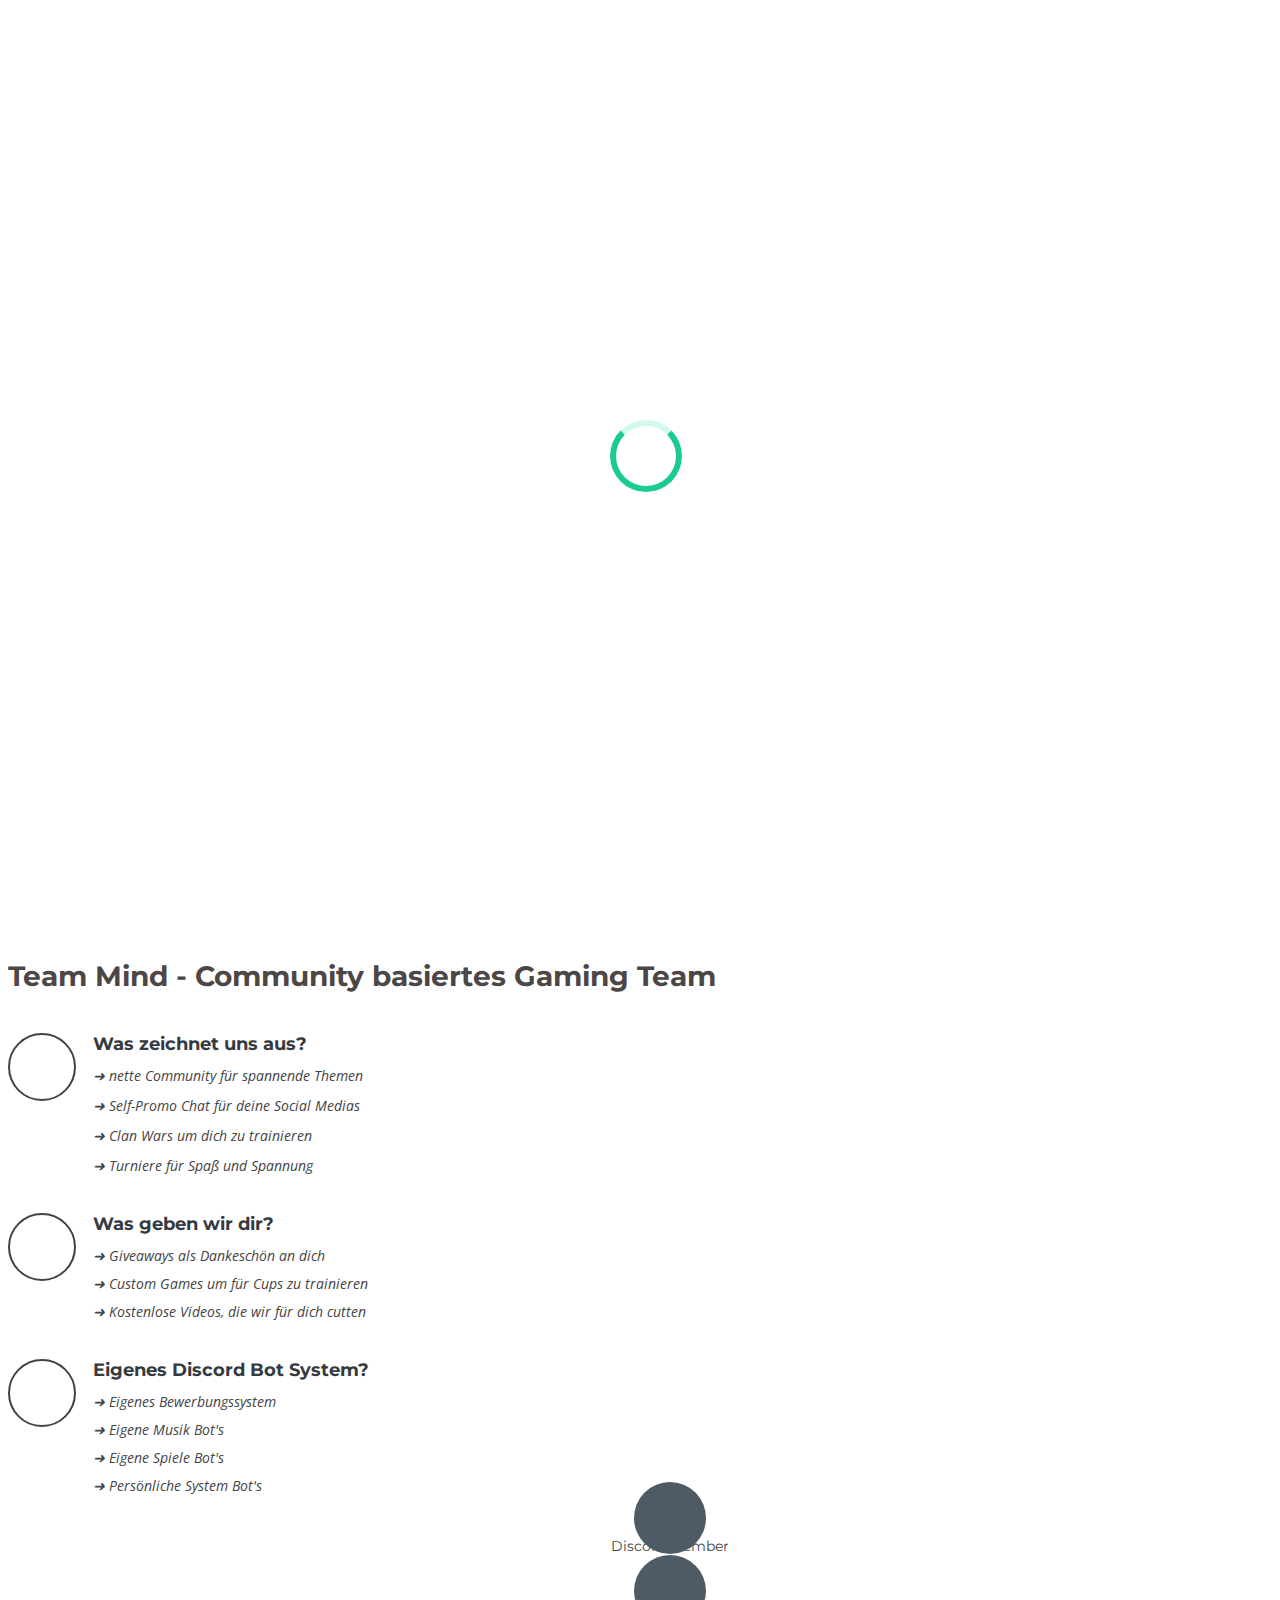
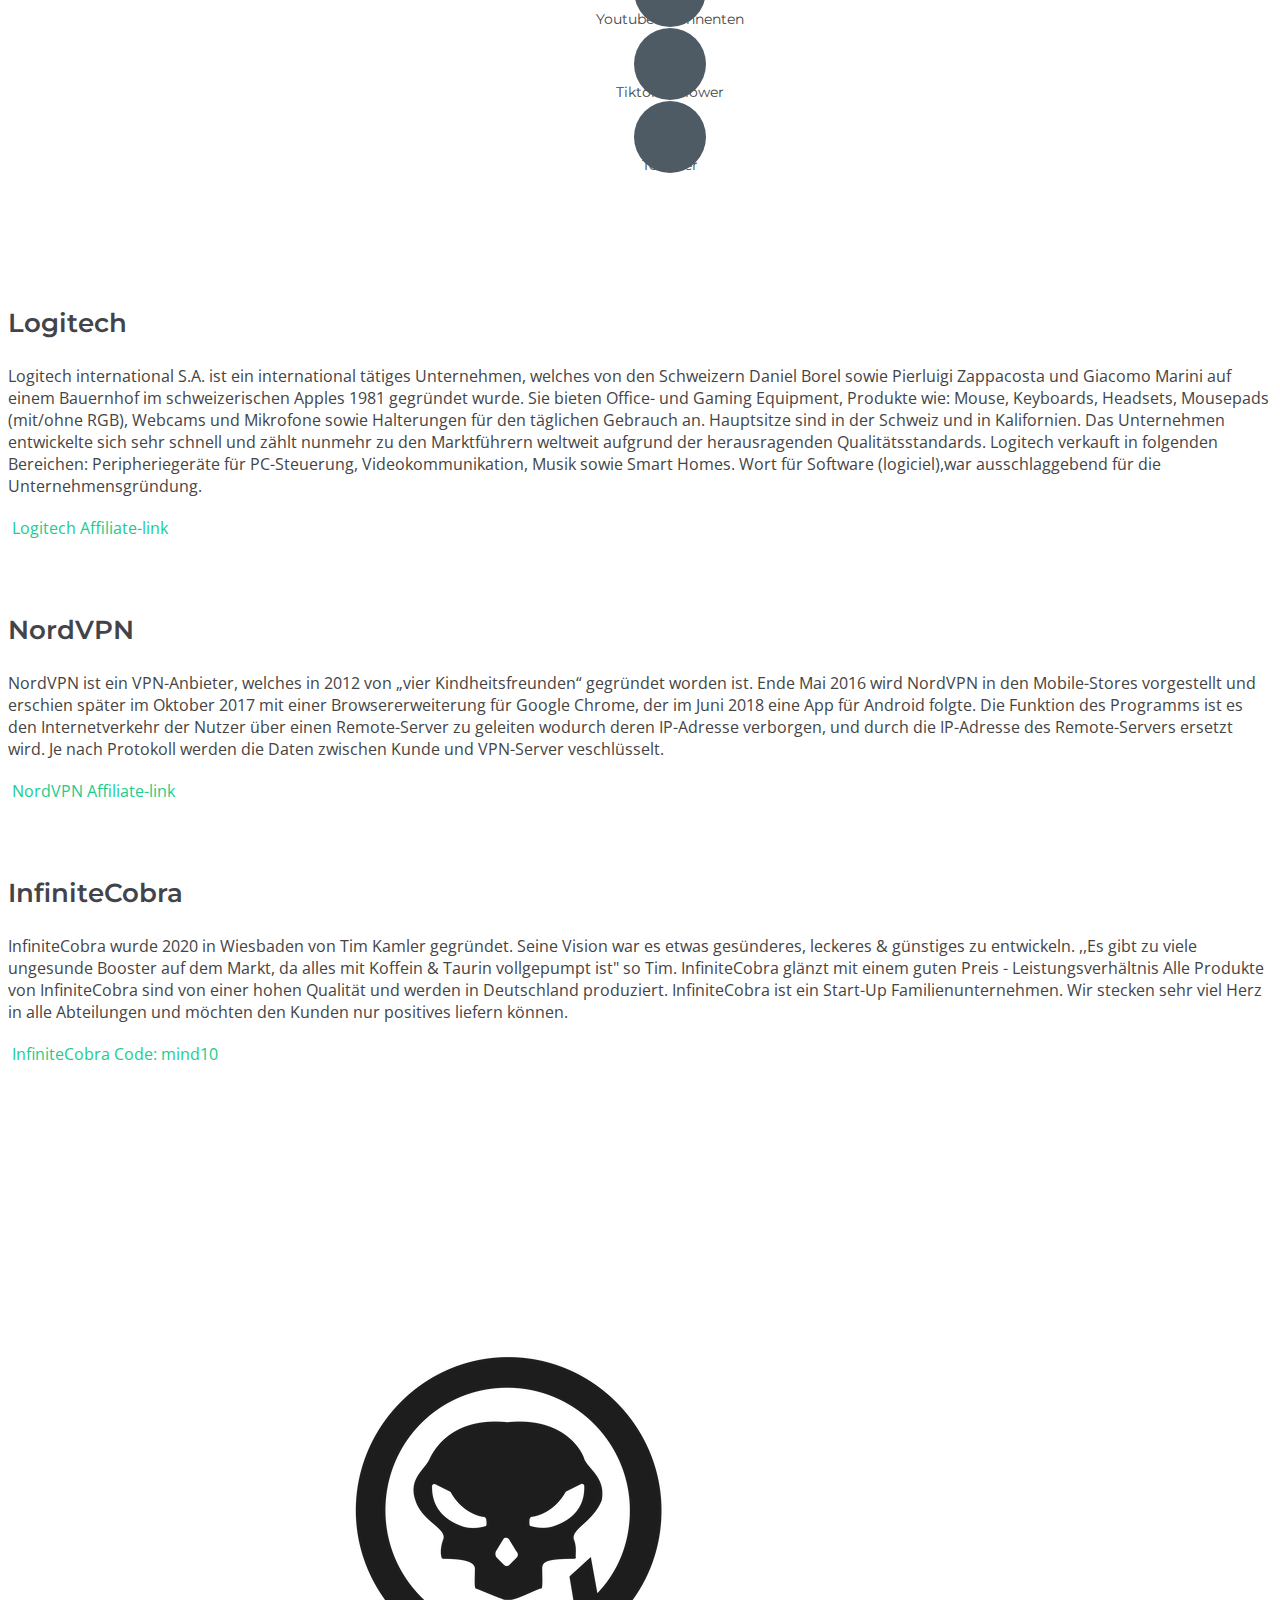
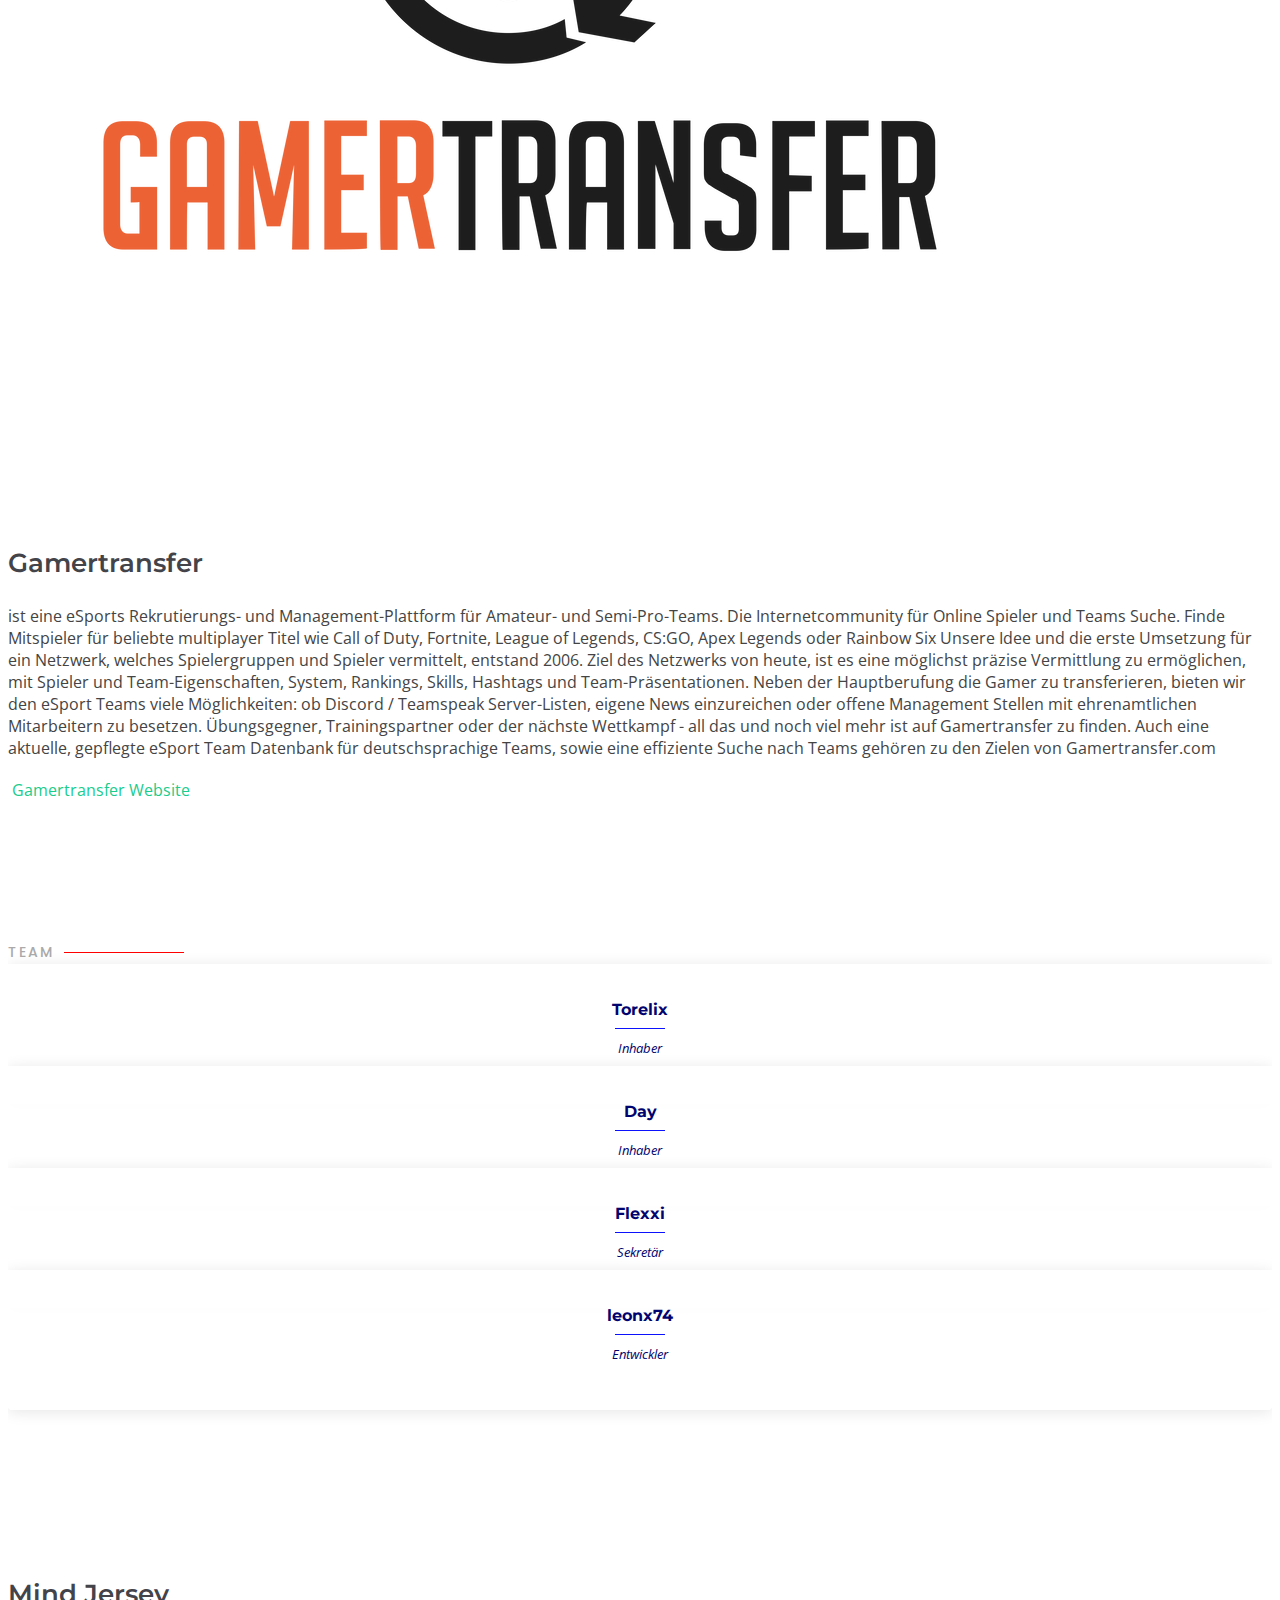
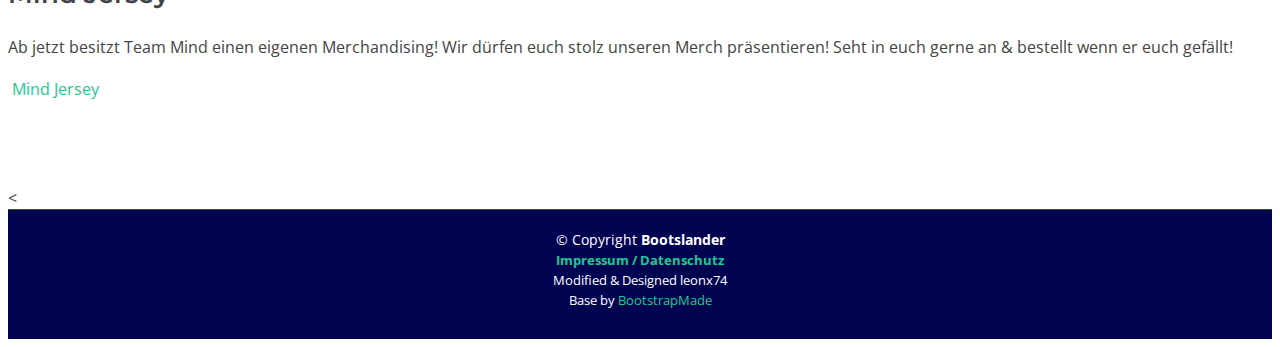
==== commit 28d8f72d: "Update" ====
--- a/index.html
+++ b/index.html
@@ -134,7 +134,7 @@
             <div class="icon-box" data-aos="zoom-in" data-aos-delay="100">
               <div class="icon"><i class="bx bx-card"></i></div>
               <h4 class="title"><a href="">Was zeichnet uns aus?</a></h4>
-              <p class="description">➜ nette Community für spanende Themen<p>
+              <p class="description">➜ nette Community für spannende Themen<p>
                 <p class="description">➜ Self-Promo Chat für deine Social Medias<p>
                   <p class="description">➜ Clan Wars um dich zu trainieren<p>
                     <p class="description">➜ Turniere für Spaß und Spannung<p>
@@ -143,8 +143,8 @@
             <div class="icon-box" data-aos="zoom-in" data-aos-delay="200">
               <div class="icon"><i class="bx bx-gift"></i></div>
               <h4 class="title"><a href="">Was geben wir dir?</a></h4>
-              <p class="description">➜ Giveaways als Danke schön an dich</p>
-              <p class="description">➜ Custom Games um für Cups zu Trainieren</p>
+              <p class="description">➜ Giveaways als Dankeschön an dich</p>
+              <p class="description">➜ Custom Games um für Cups zu trainieren</p>
               <p class="description">➜ Kostenlose Videos, die wir für dich cutten</p>
             </div>
 
@@ -257,6 +257,25 @@
             </p>
             <ul>
               <li><i class="bi bi-gift"></i> <a href = "https://www.infinitecobra.com/" target = "_self">InfiniteCobra Code: mind10</a></li>
+            </ul>
+          </div>
+        </div>
+
+        <div class="row content">
+          <div class="col-md-4 order-1 order-md-2" data-aos="fade-left">
+            <img src="assets/img/gamertransfer.png" class="img-fluid" alt="">
+          </div>
+          <div class="col-md-8 pt-5 order-2 order-md-1" data-aos="fade-up">
+            <h3>Gamertransfer</h3>
+            <p class="fst-italic">
+ist eine eSports Rekrutierungs- und Management-Plattform für Amateur- und Semi-Pro-Teams.
+Die Internetcommunity für Online Spieler und Teams Suche. Finde Mitspieler für beliebte multiplayer Titel wie Call of Duty, Fortnite, League of Legends, CS:GO, Apex Legends oder Rainbow Six
+Unsere Idee und die erste Umsetzung für ein Netzwerk, welches Spielergruppen und Spieler vermittelt, entstand 2006. Ziel des Netzwerks von heute, ist es eine möglichst präzise Vermittlung zu ermöglichen, mit Spieler und Team-Eigenschaften, System, Rankings, Skills, Hashtags und Team-Präsentationen.
+Neben der Hauptberufung die Gamer zu transferieren, bieten wir den eSport Teams viele Möglichkeiten: ob Discord / Teamspeak Server-Listen, eigene News einzureichen oder offene Management Stellen mit ehrenamtlichen Mitarbeitern zu besetzen. Übungsgegner, Trainingspartner oder der nächste Wettkampf - all das und noch viel mehr ist auf Gamertransfer zu finden.
+Auch eine aktuelle, gepflegte eSport Team Datenbank für deutschsprachige Teams, sowie eine effiziente Suche nach Teams gehören zu den Zielen von Gamertransfer.com
+            </p>
+            <ul>
+              <li><i class="bi bi-gift"></i> <a href = "https://www.Gamertransfer.com/" target = "_self">Gamertransfer Website</a></li>
             </ul>
           </div>
         </div>
--- a/assets/css/style.css
+++ b/assets/css/style.css
@@ -205,7 +205,7 @@
   height: 2px;
   bottom: 3px;
   left: 30px;
-  background-color: #1acc8d;
+  background-color: rgba(202, 22, 55,0.91);
   visibility: hidden;
   width: 0px;
   transition: all 0.3s ease-in-out 0s;
@@ -402,7 +402,7 @@
 .navbar-mobile .dropdown .dropdown ul a:hover,
 .navbar-mobile .dropdown .dropdown ul .active:hover,
 .navbar-mobile .dropdown .dropdown ul li:hover>a {
-  color: #1acc8d;
+  color: #ff0000;
 }
 
 .navbar-mobile .dropdown>.dropdown-active,
@@ -585,7 +585,7 @@
 }
 
 .section-bg {
-  background-color: #38389d;
+  background-color: rgba(202, 22, 55,0.91);
 }
 
 .section-title {
@@ -609,7 +609,7 @@
   width: 120px;
   height: 1px;
   display: inline-block;
-  background: #1acc8d;
+  background: #ff0000;
   margin: 4px 10px;
 }
 
@@ -747,7 +747,7 @@
 
 .about .icon-box .description {
   margin-left: 85px;
-  line-height: 10px;
+  line-height: 14px;
   font-size: 14px;
   font-style: italic;
 }
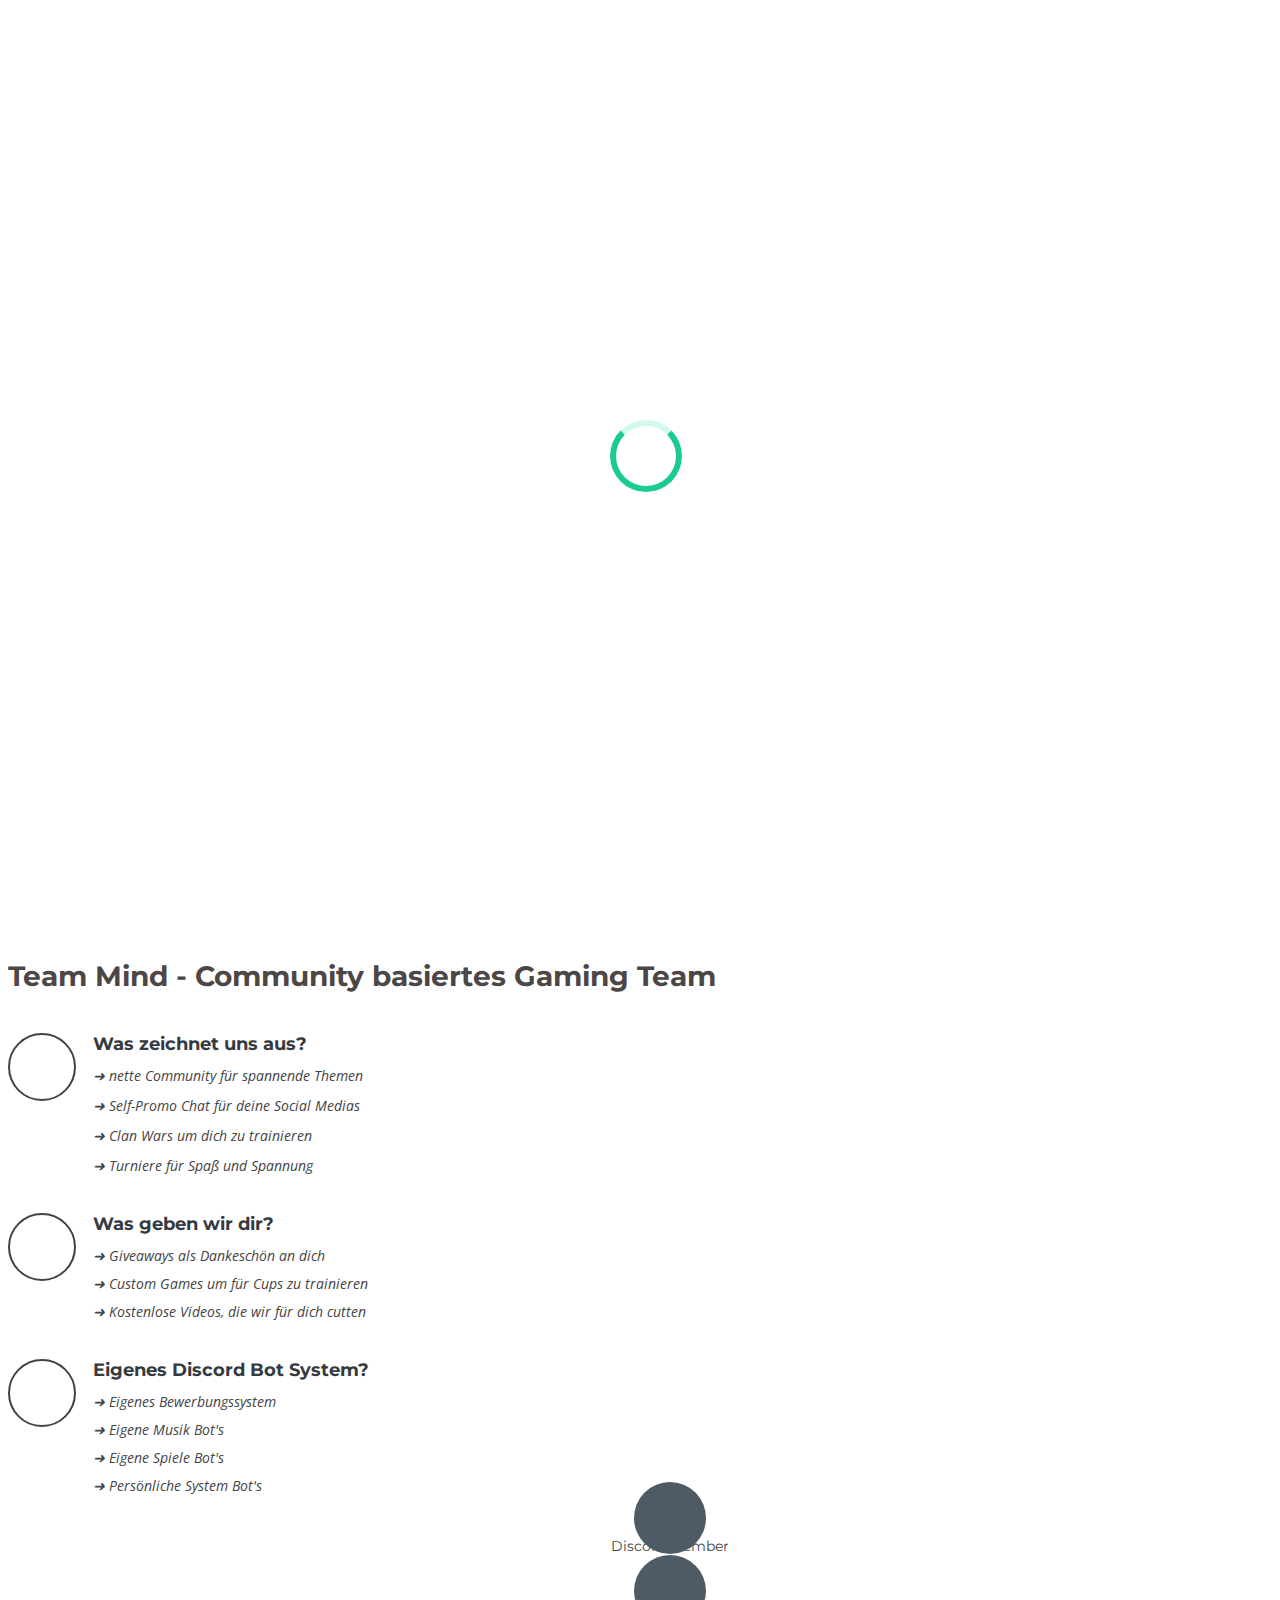
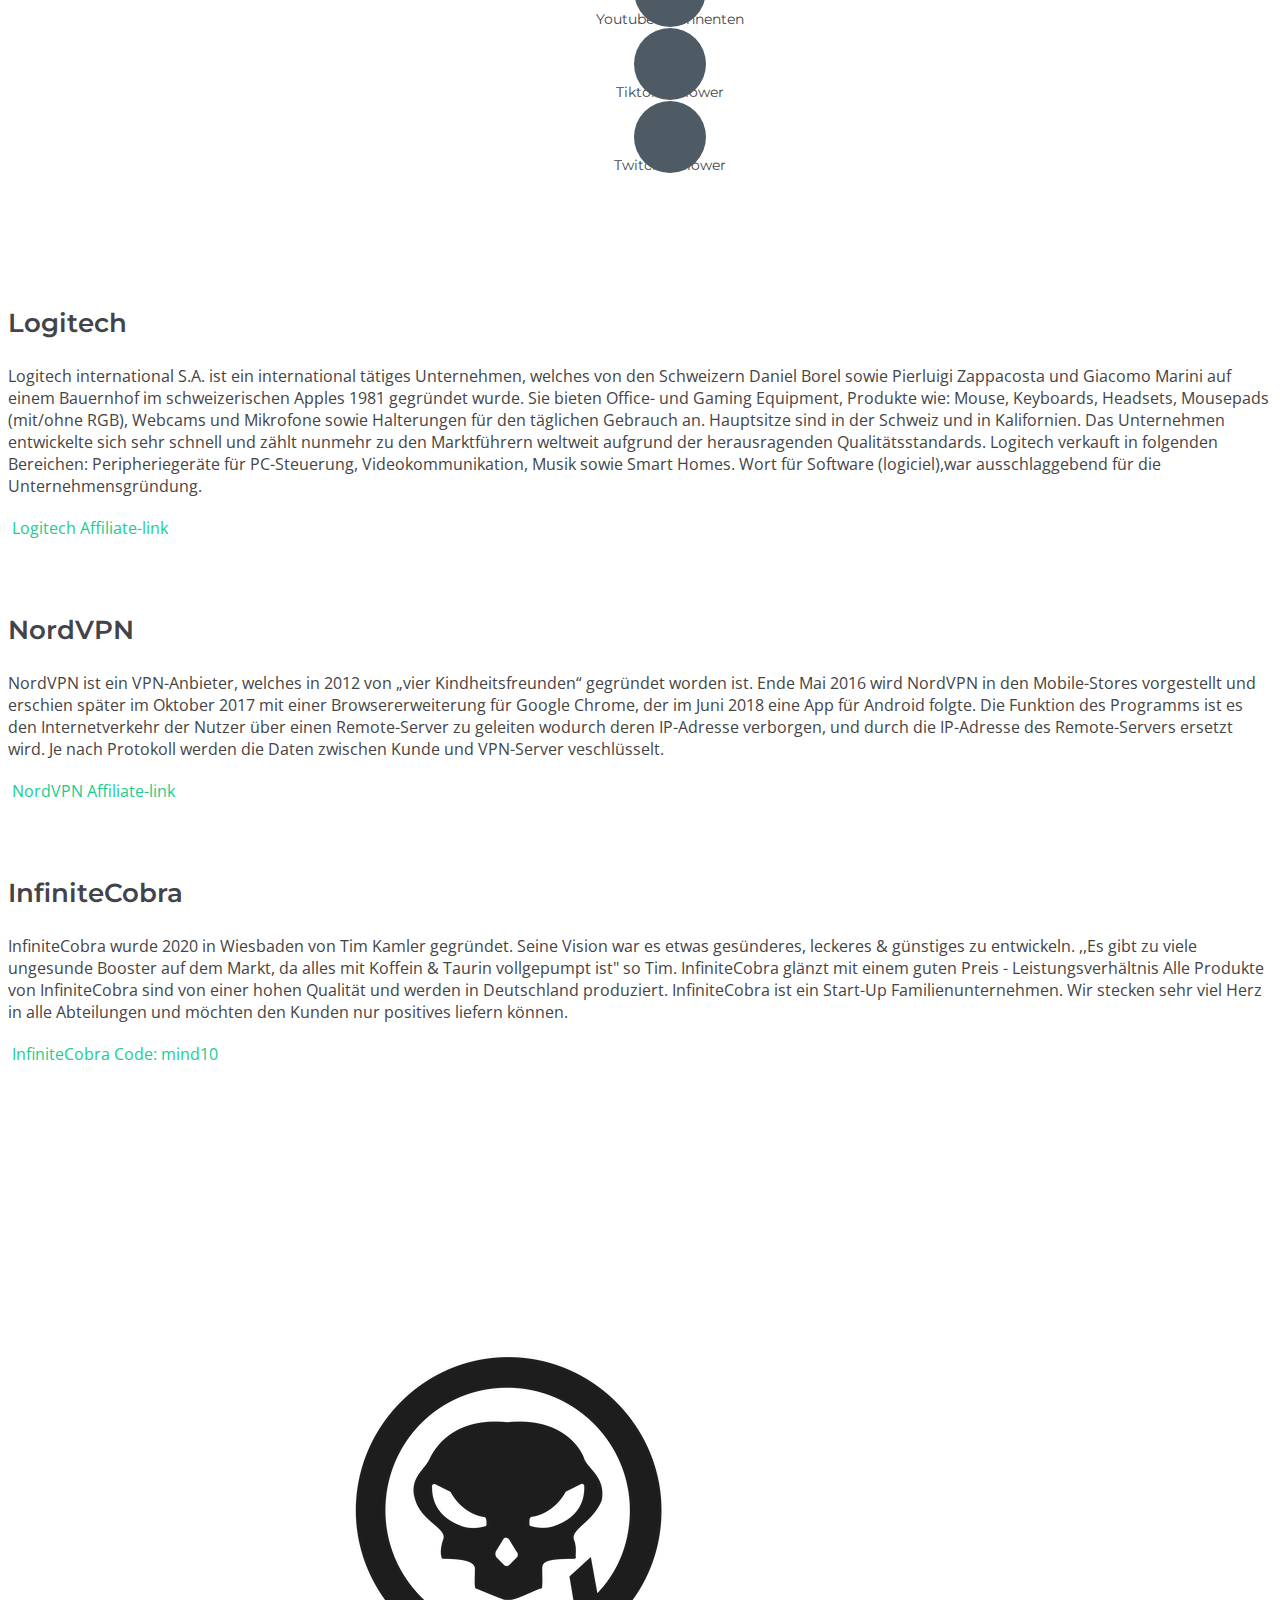
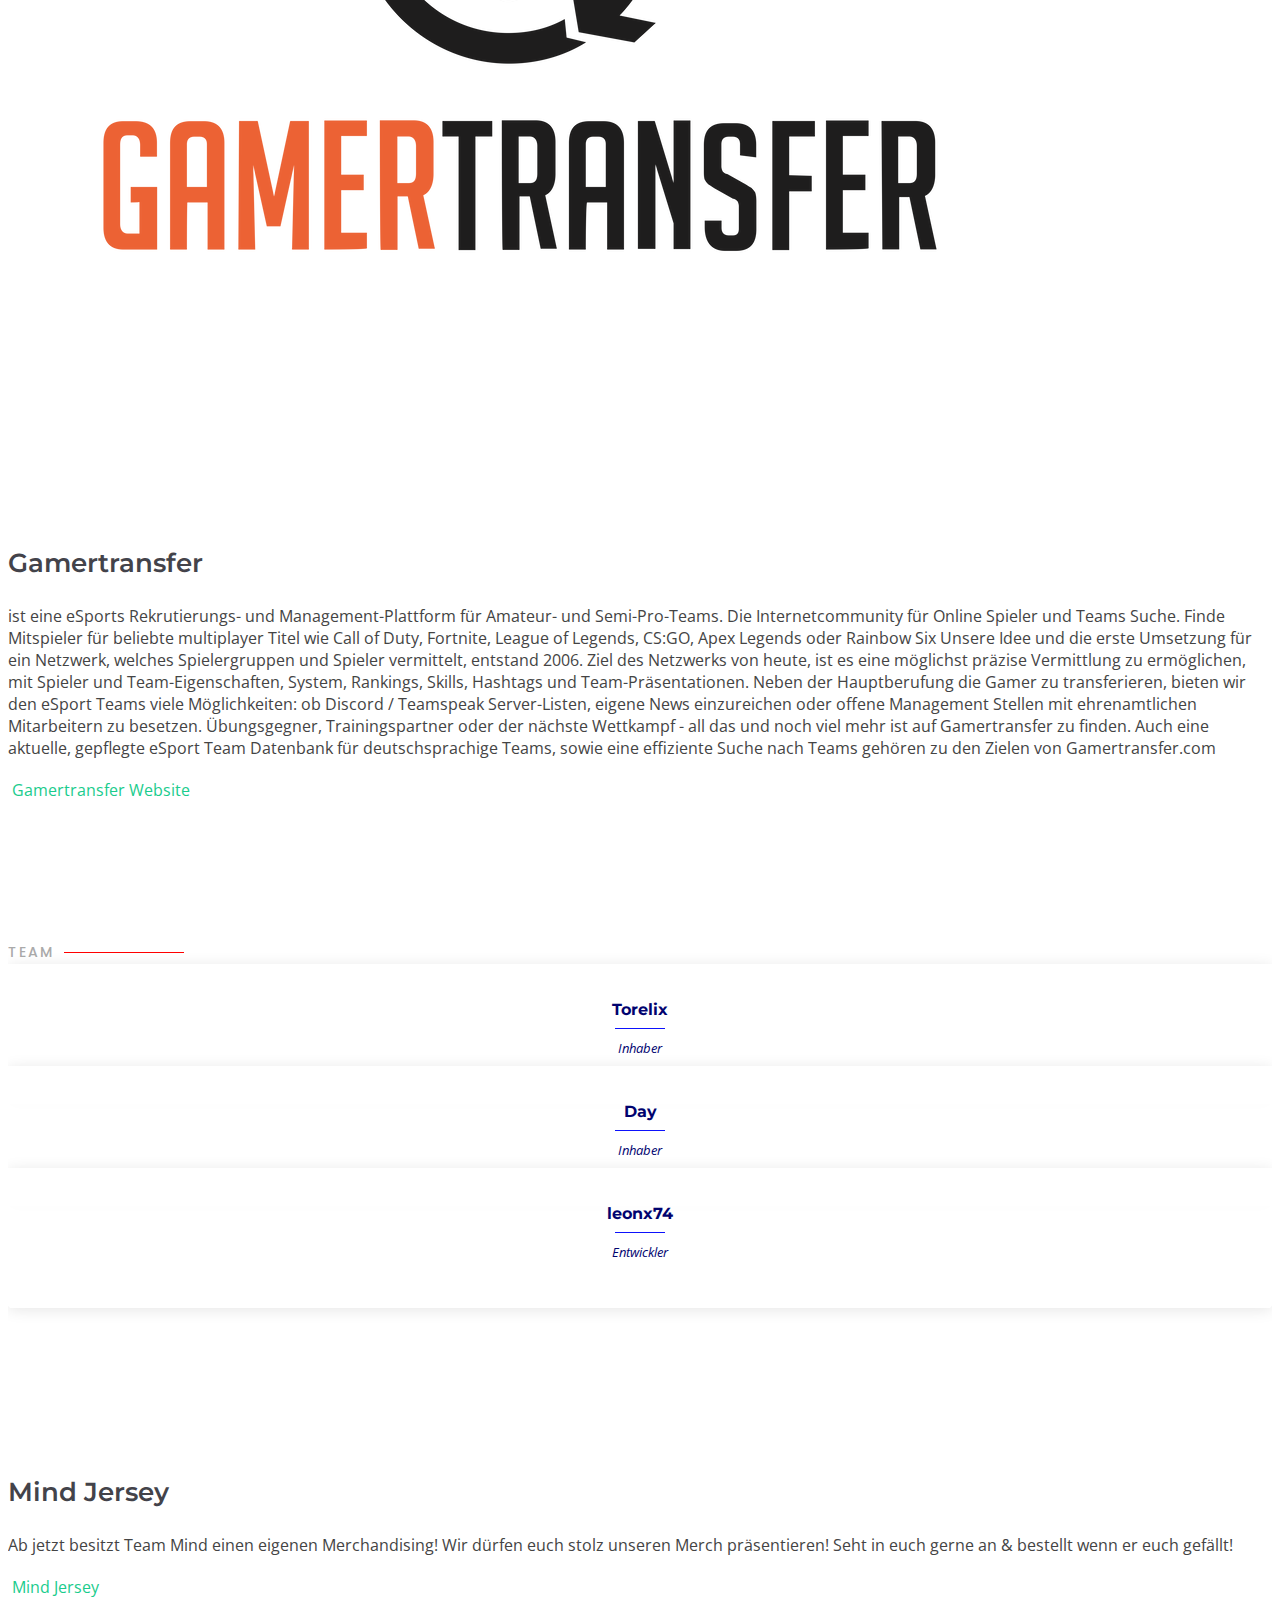
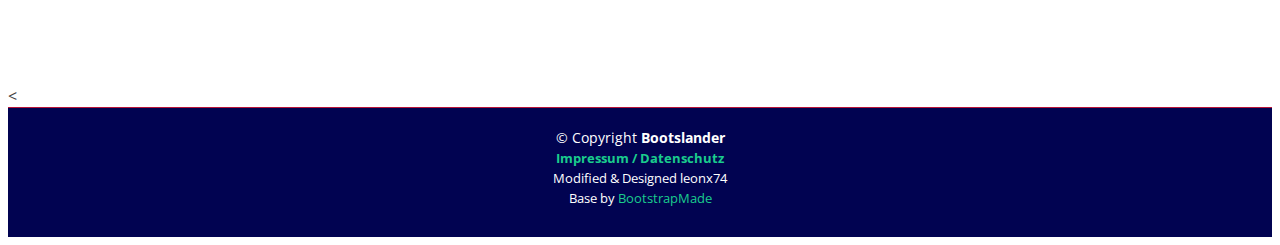
==== commit c89715e0: "Counter update" ====
--- a/index.html
+++ b/index.html
@@ -187,16 +187,16 @@
             <div class="col-lg-3 col-md-6 mt-5 mt-lg-0">
               <div class="count-box">
                 <i class="bi bi-tiktok"></i>
-                <span data-purecounter-start="0" data-purecounter-end="17600" data-purecounter-duration="1" class="purecounter"></span>
+                <span data-purecounter-start="0" data-purecounter-end="18000" data-purecounter-duration="1" class="purecounter"></span>
                 <p>Tiktok Follower</p>
               </div>
             </div>
   
             <div class="col-lg-3 col-md-6 mt-5 mt-lg-0">
               <div class="count-box">
-                <i class="bi bi-people"></i>
-                <span data-purecounter-start="0" data-purecounter-end="60" data-purecounter-duration="1" class="purecounter"></span>
-                <p>Teamler</p>
+                <i class="bi bi-twitch"></i>
+                <span data-purecounter-start="0" data-purecounter-end="300" data-purecounter-duration="1" class="purecounter"></span>
+                <p>Twitch Follower</p>
               </div>
             </div>
   
@@ -326,19 +326,6 @@
           </div>
 
           <div class="col-lg-3 col-md-6 mt-5 mt-lg-0">
-            <div class="member" data-aos="zoom-in" data-aos-delay="300">
-              <div class="pic"><img src="assets/img/mindInhaber.png"img-fluid" alt=""></div>
-              <div class="member-info">
-                <h4>Flexxi</h4>
-                <span>Sekretär</span>
-                <div class="social">
-                  <a href="https://discord.gg/team-mind"><i class="bi bi-discord"></i></a>
-                </div>
-              </div>
-            </div>
-          </div>
-
-          <div class="col-lg-3 col-md-6 mt-5 mt-lg-0">
             <div class="member" data-aos="zoom-in" data-aos-delay="400">
               <div class="pic"><img src="assets/img/devleon.png" class="img-fluid" alt=""></div>
               <div class="member-info">
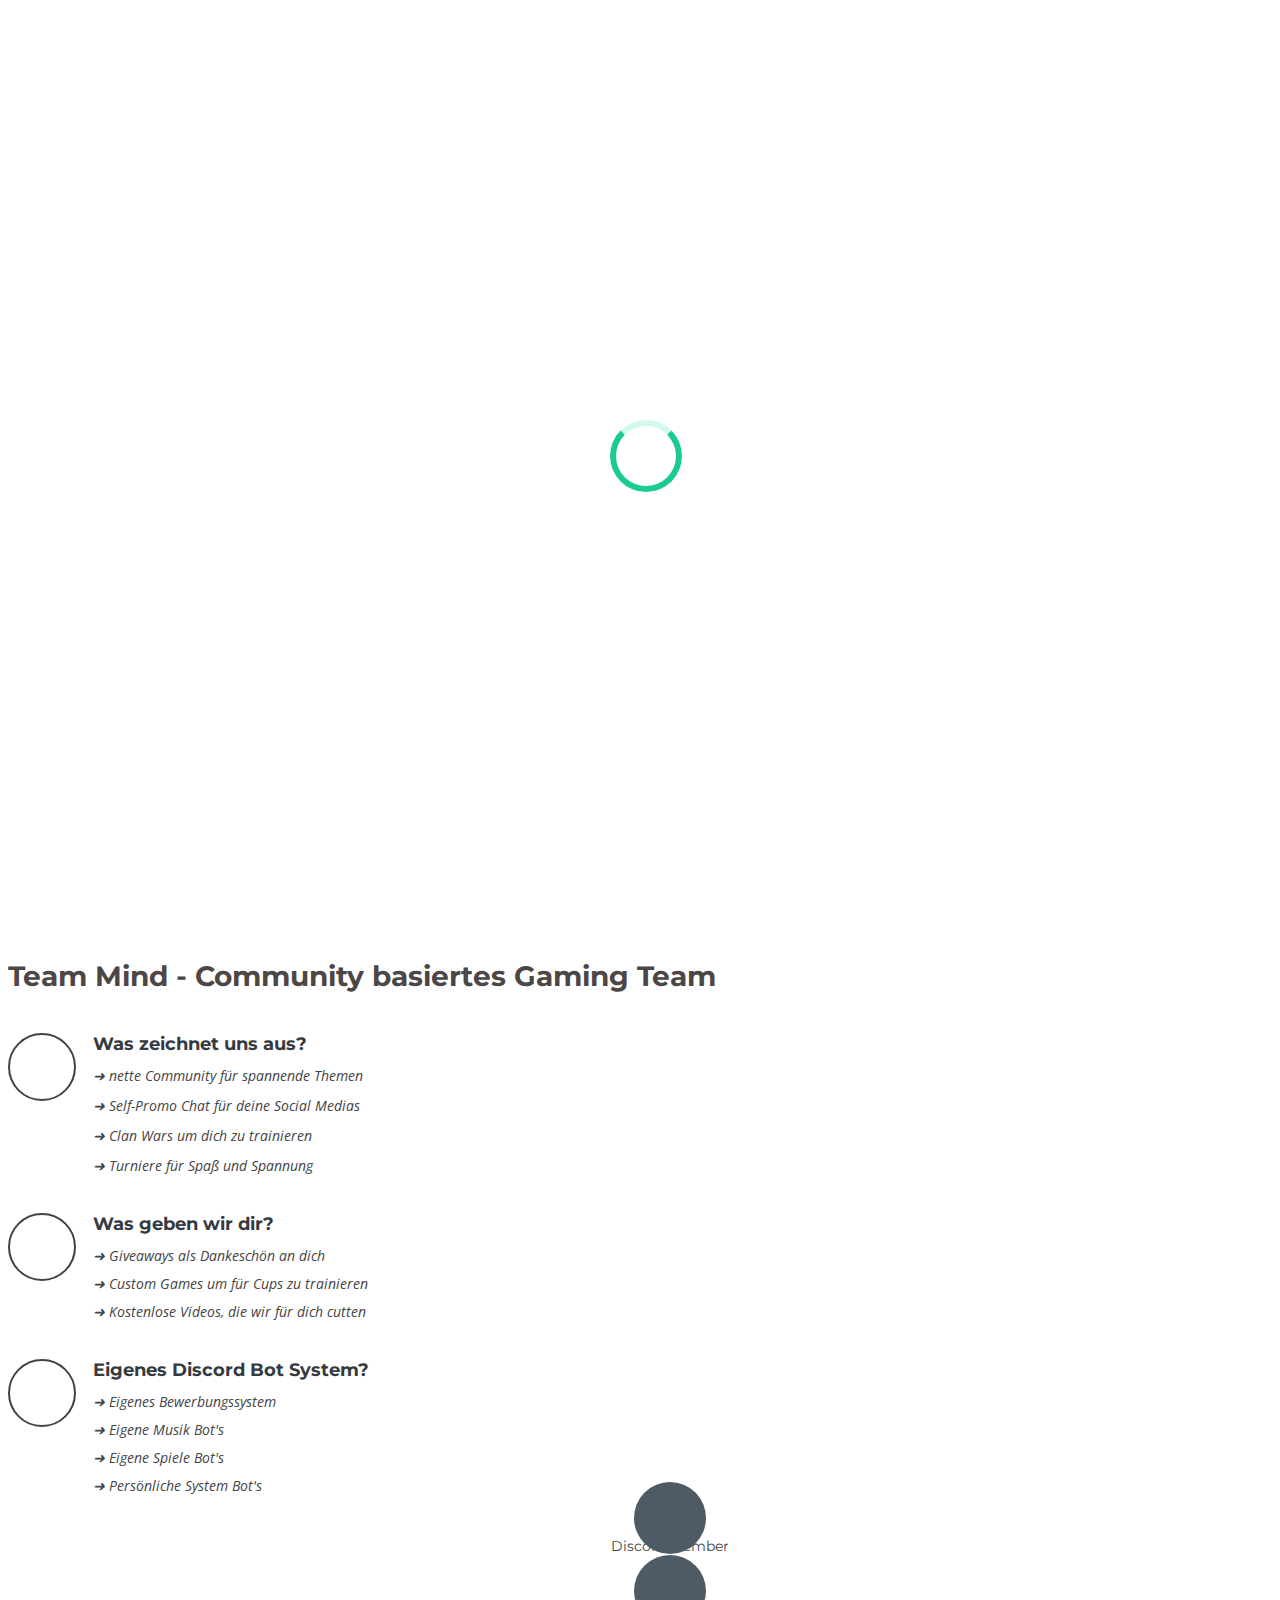
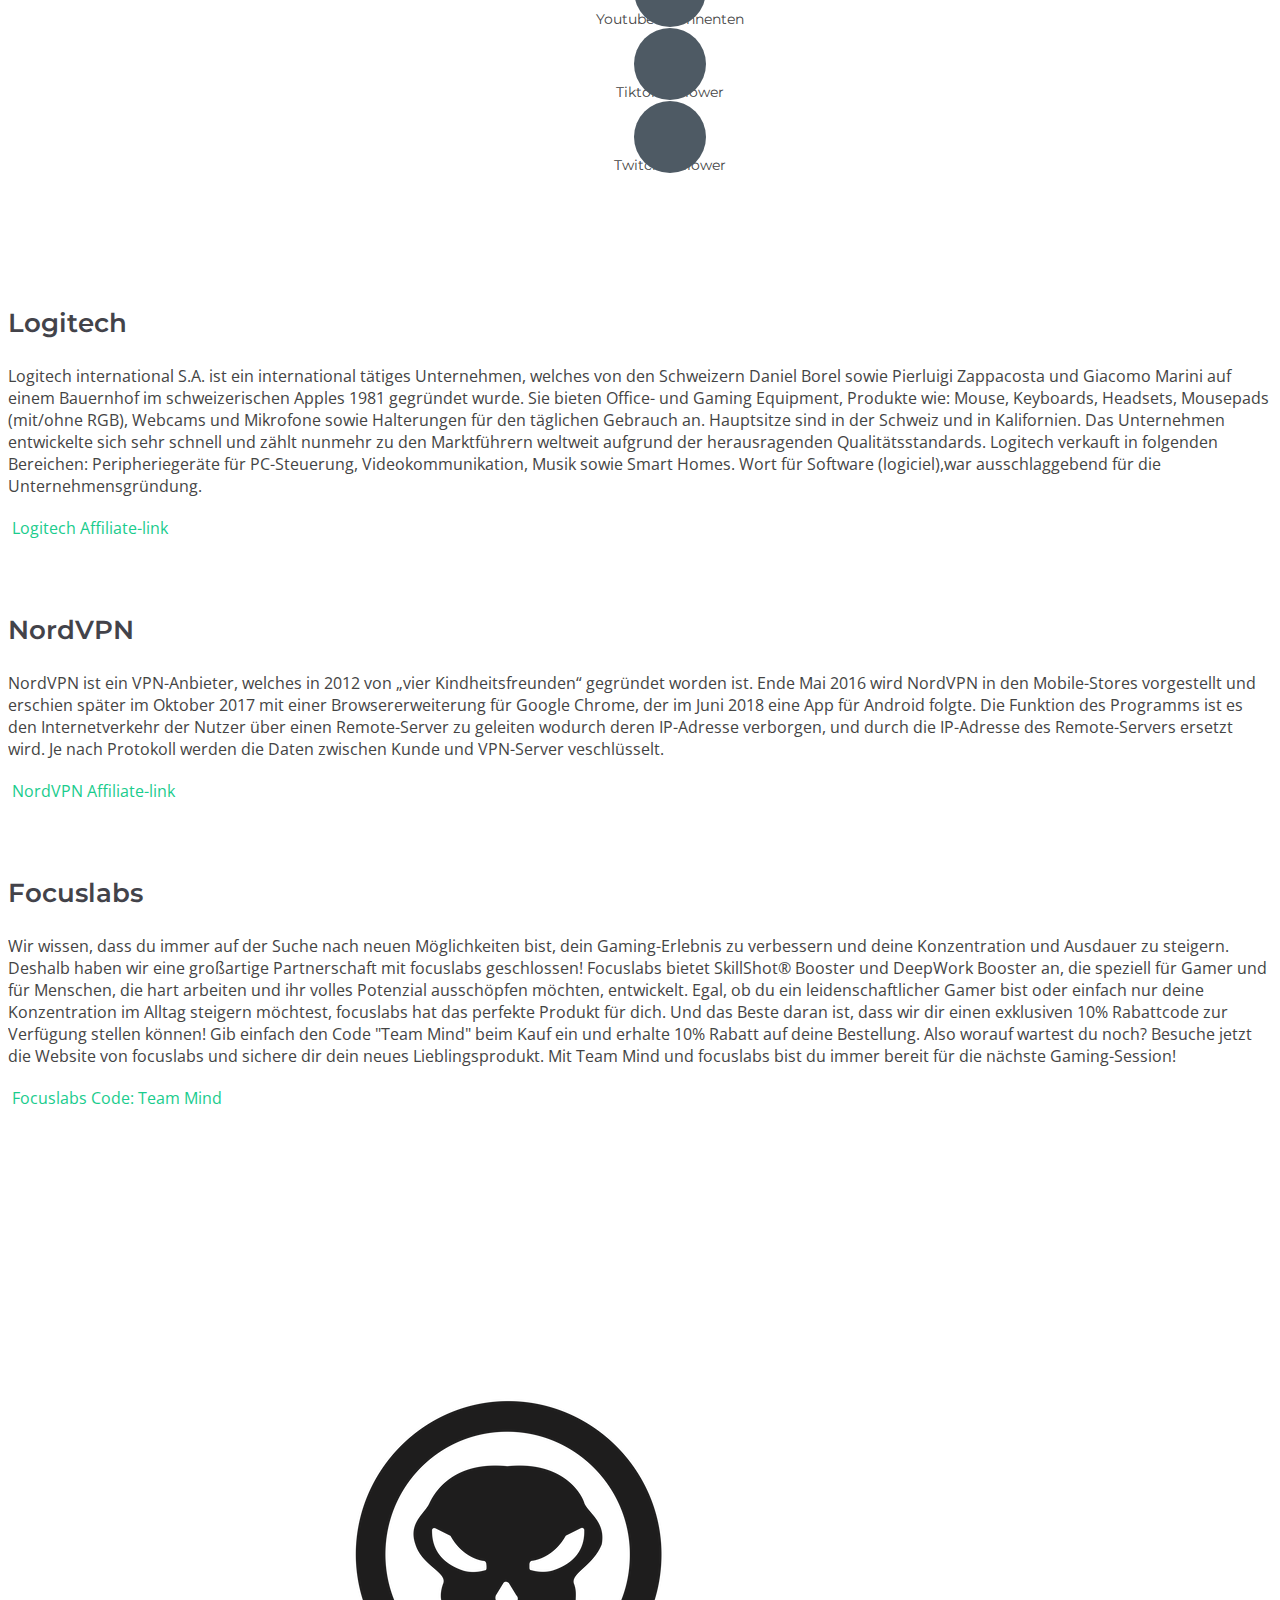
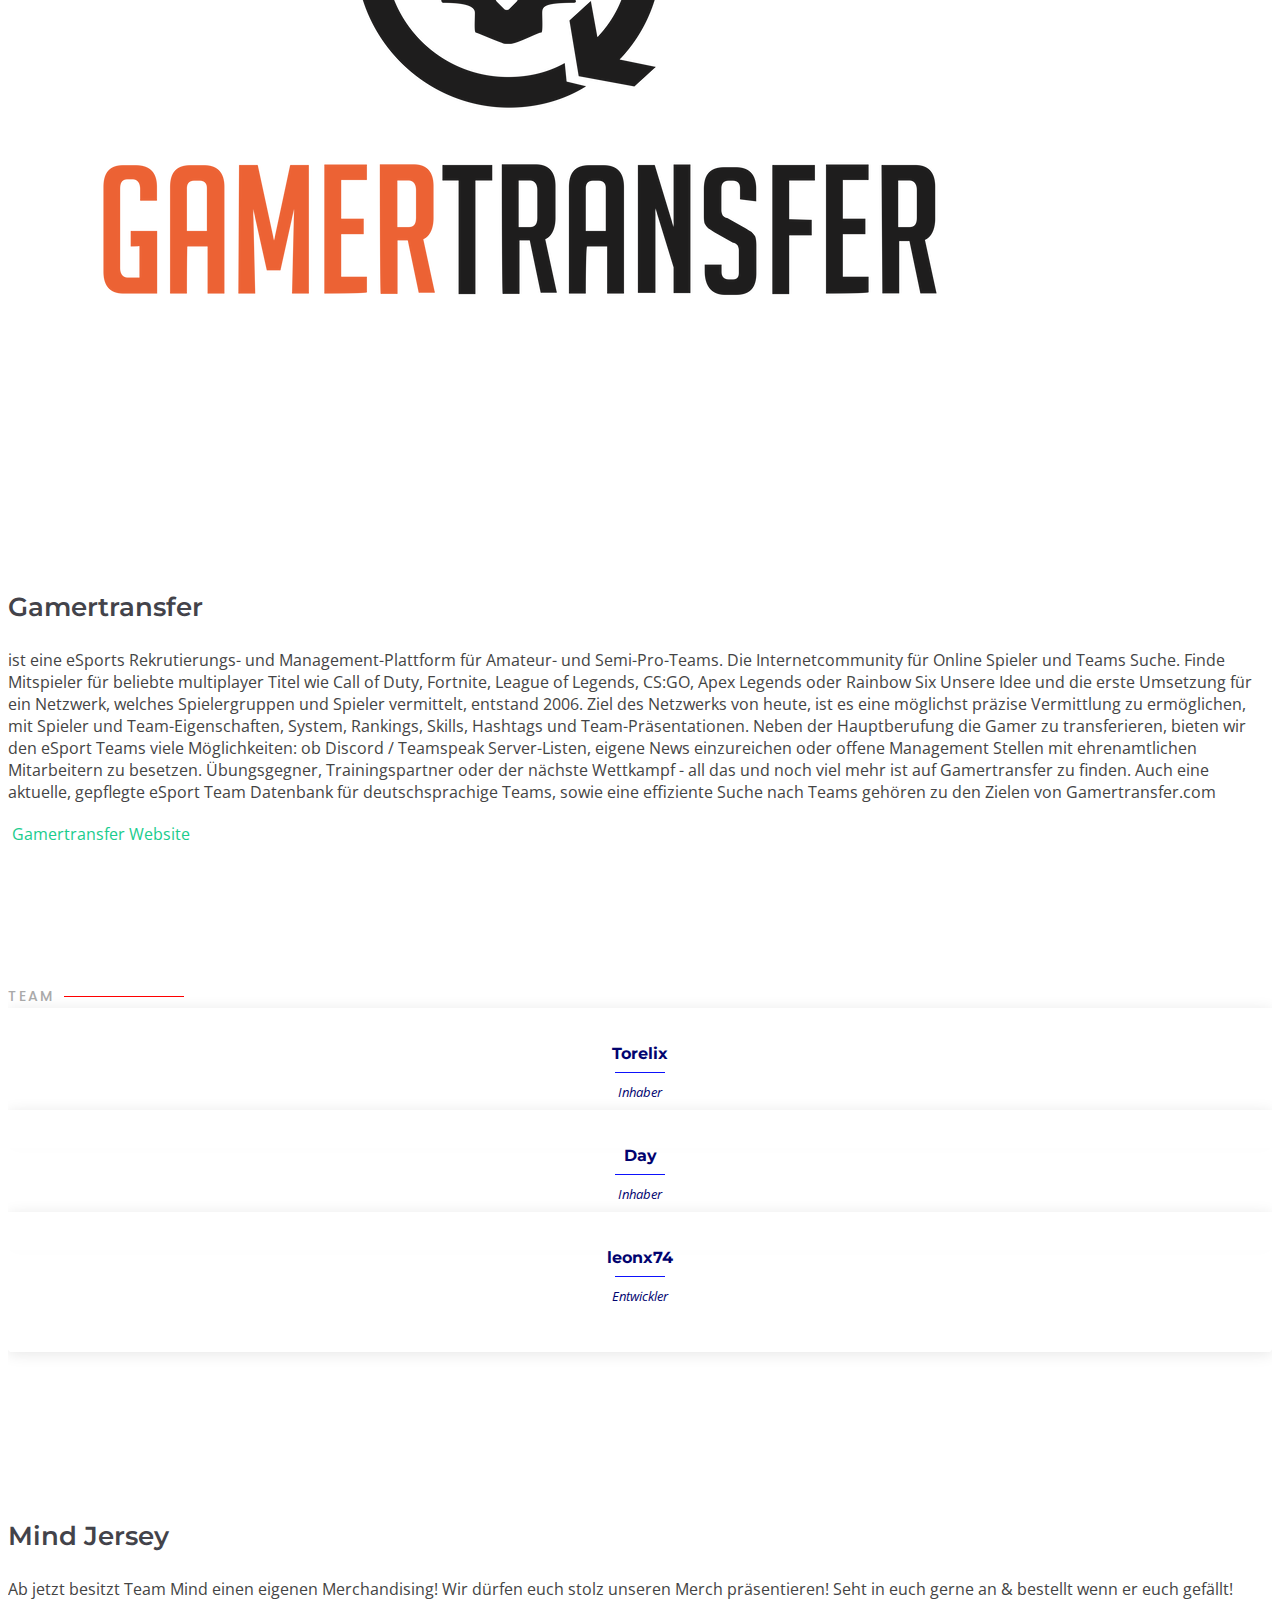
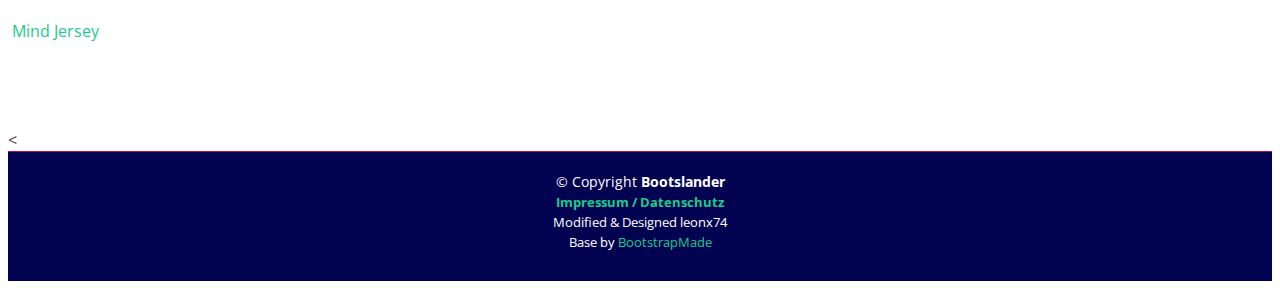
==== commit 1159bf50: "Torelix Wunsch" ====
--- a/index.html
+++ b/index.html
@@ -171,7 +171,7 @@
             <div class="col-lg-3 col-md-6">
               <div class="count-box">
                 <i class="bi bi-discord"></i>
-                <span data-purecounter-start="0" data-purecounter-end="12300" data-purecounter-duration="1" class="purecounter"></span>
+                <span data-purecounter-start="0" data-purecounter-end="12600" data-purecounter-duration="1" class="purecounter"></span>
                 <p>Discord Member</p>
               </div>
             </div>
@@ -179,7 +179,7 @@
             <div class="col-lg-3 col-md-6 mt-5 mt-md-0">
               <div class="count-box">
                 <i class="bi bi-youtube"></i>
-                <span data-purecounter-start="0" data-purecounter-end="2900" data-purecounter-duration="1" class="purecounter"></span>
+                <span data-purecounter-start="0" data-purecounter-end="3000" data-purecounter-duration="1" class="purecounter"></span>
                 <p>Youtube Abonnenten</p>
               </div>
             </div>
@@ -187,7 +187,7 @@
             <div class="col-lg-3 col-md-6 mt-5 mt-lg-0">
               <div class="count-box">
                 <i class="bi bi-tiktok"></i>
-                <span data-purecounter-start="0" data-purecounter-end="18000" data-purecounter-duration="1" class="purecounter"></span>
+                <span data-purecounter-start="0" data-purecounter-end="18600" data-purecounter-duration="1" class="purecounter"></span>
                 <p>Tiktok Follower</p>
               </div>
             </div>
@@ -195,7 +195,7 @@
             <div class="col-lg-3 col-md-6 mt-5 mt-lg-0">
               <div class="count-box">
                 <i class="bi bi-twitch"></i>
-                <span data-purecounter-start="0" data-purecounter-end="300" data-purecounter-duration="1" class="purecounter"></span>
+                <span data-purecounter-start="0" data-purecounter-end="600" data-purecounter-duration="1" class="purecounter"></span>
                 <p>Twitch Follower</p>
               </div>
             </div>
@@ -247,16 +247,20 @@
 
         <div class="row content">
           <div class="col-md-4" data-aos="fade-right">
-            <img src="assets/img/infinitycobra.png" class="img-fluid" alt="">
+            <img src="assets/img/focus.png" class="img-fluid" alt="">
           </div>
           <div class="col-md-8 pt-5 order-2 order-md-1" data-aos="fade-up">
-            <h3>InfiniteCobra</h3>
+            <h3>Focuslabs</h3>
             <p class="fst-italic">
-              InfiniteCobra wurde 2020 in Wiesbaden von Tim Kamler gegründet. Seine Vision war es etwas gesünderes, leckeres & günstiges zu entwickeln. ,,Es gibt zu viele ungesunde Booster auf dem Markt, da alles mit Koffein & Taurin vollgepumpt ist" so Tim. InfiniteCobra glänzt mit einem guten Preis - Leistungsverhältnis
-              Alle Produkte von InfiniteCobra sind von einer hohen Qualität und werden in Deutschland produziert. InfiniteCobra ist ein Start-Up Familienunternehmen. Wir stecken sehr viel Herz in alle Abteilungen und möchten den Kunden nur positives liefern können.
+Wir wissen, dass du immer auf der Suche nach neuen Möglichkeiten bist, dein Gaming-Erlebnis zu verbessern und deine Konzentration und Ausdauer zu steigern. Deshalb haben wir eine großartige Partnerschaft mit focuslabs geschlossen!
+Focuslabs bietet SkillShot® Booster und DeepWork Booster an, die speziell für Gamer und für Menschen, die hart arbeiten und ihr volles Potenzial ausschöpfen möchten, entwickelt. 
+Egal, ob du ein leidenschaftlicher Gamer bist oder einfach nur deine Konzentration im Alltag steigern möchtest, focuslabs hat das perfekte Produkt für dich.
+Und das Beste daran ist, dass wir dir einen exklusiven 10% Rabattcode zur Verfügung stellen können! Gib einfach den Code "Team Mind" beim Kauf ein und erhalte 10% Rabatt auf deine Bestellung.
+Also worauf wartest du noch? Besuche jetzt die Website von focuslabs und sichere dir dein neues Lieblingsprodukt. Mit Team Mind und focuslabs bist du
+immer bereit für die nächste Gaming-Session!
             </p>
             <ul>
-              <li><i class="bi bi-gift"></i> <a href = "https://www.infinitecobra.com/" target = "_self">InfiniteCobra Code: mind10</a></li>
+              <li><i class="bi bi-gift"></i> <a href = "https://www.focuslabs-shop.com/" target = "_self">Focuslabs Code: Team Mind</a></li>
             </ul>
           </div>
         </div>
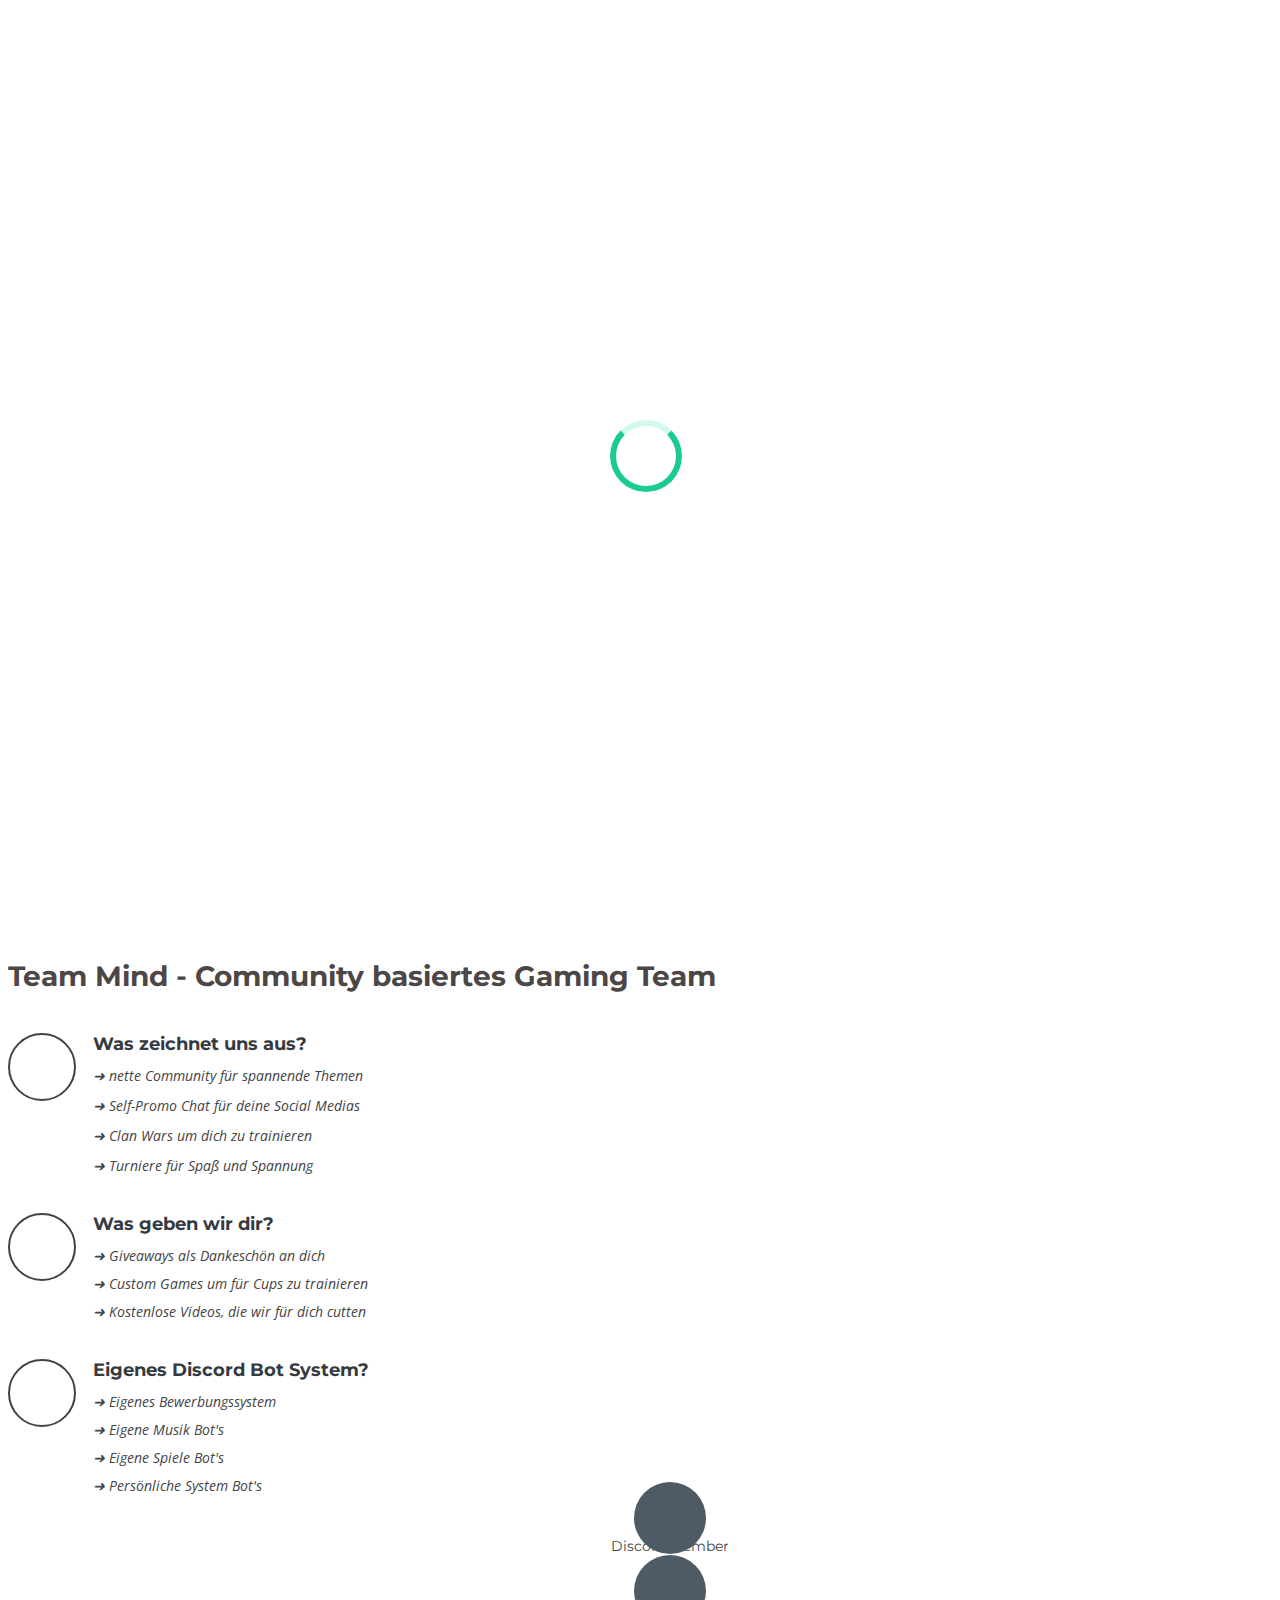
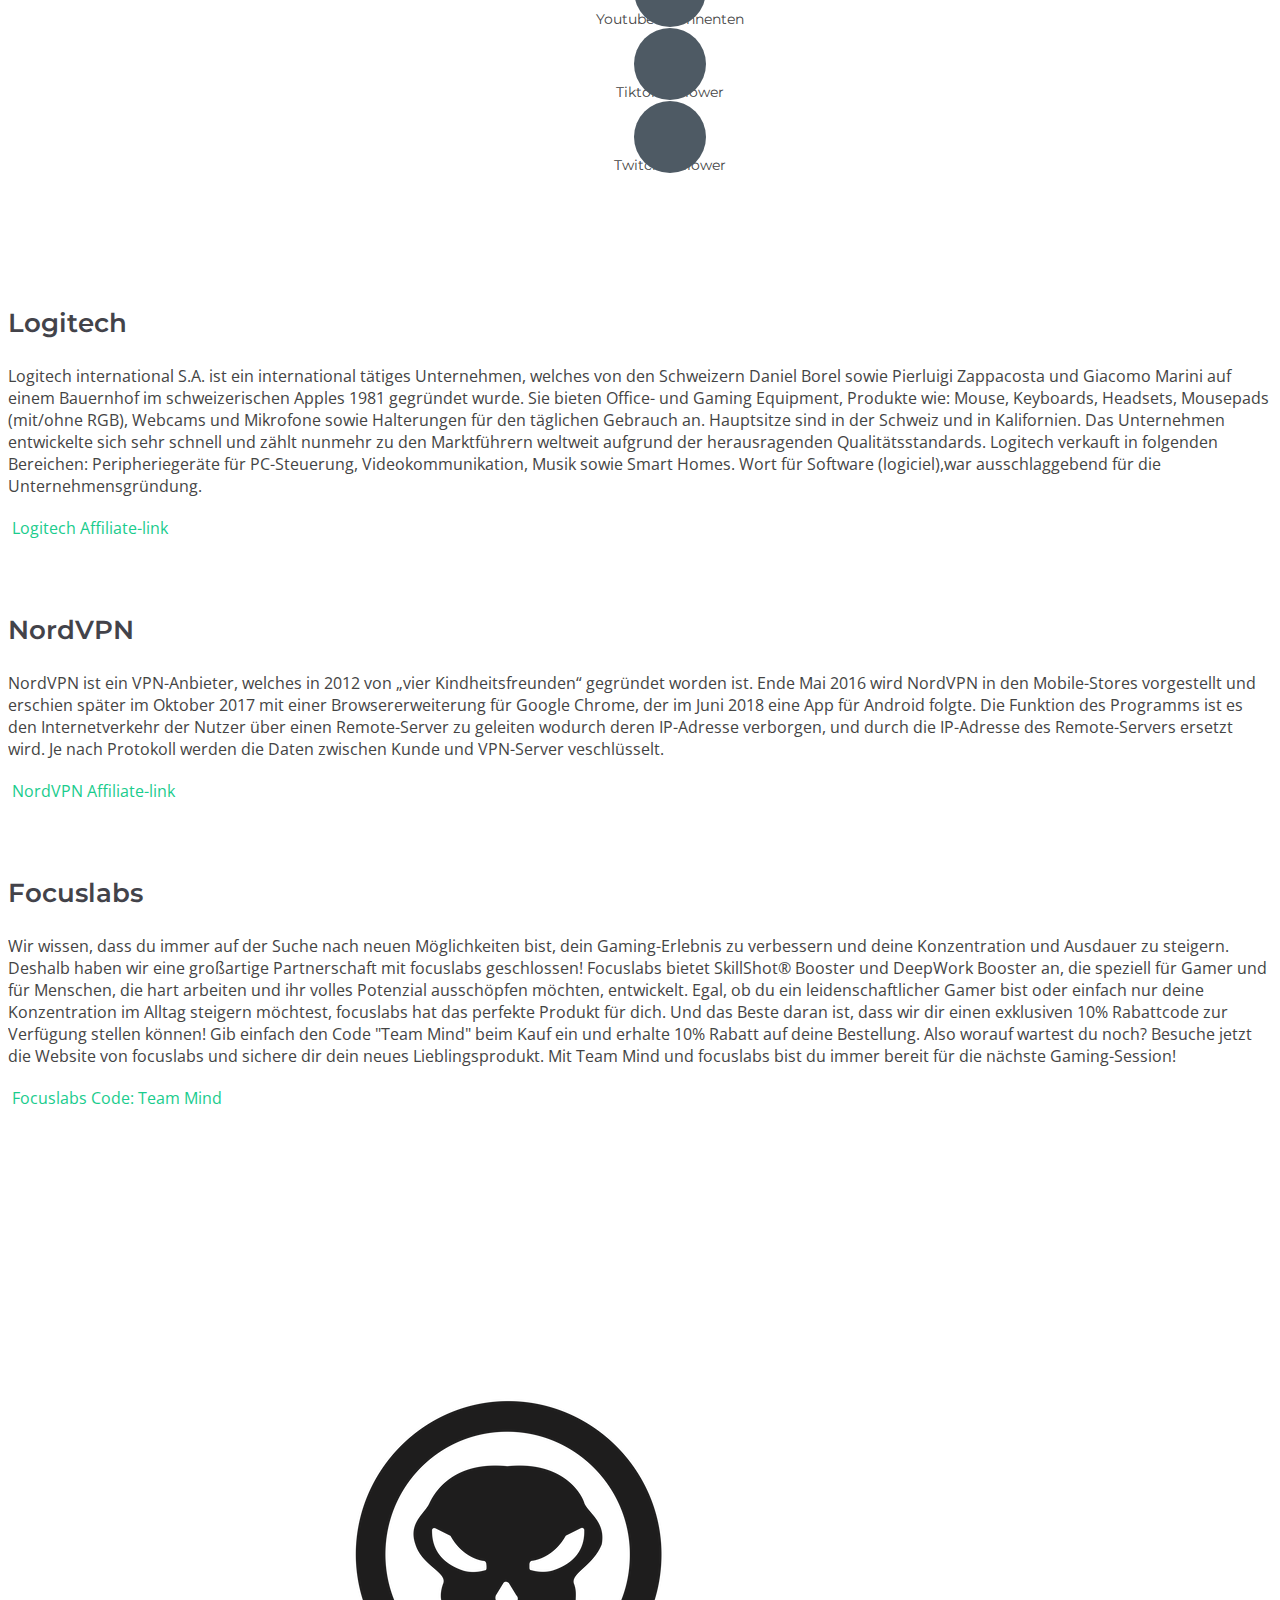
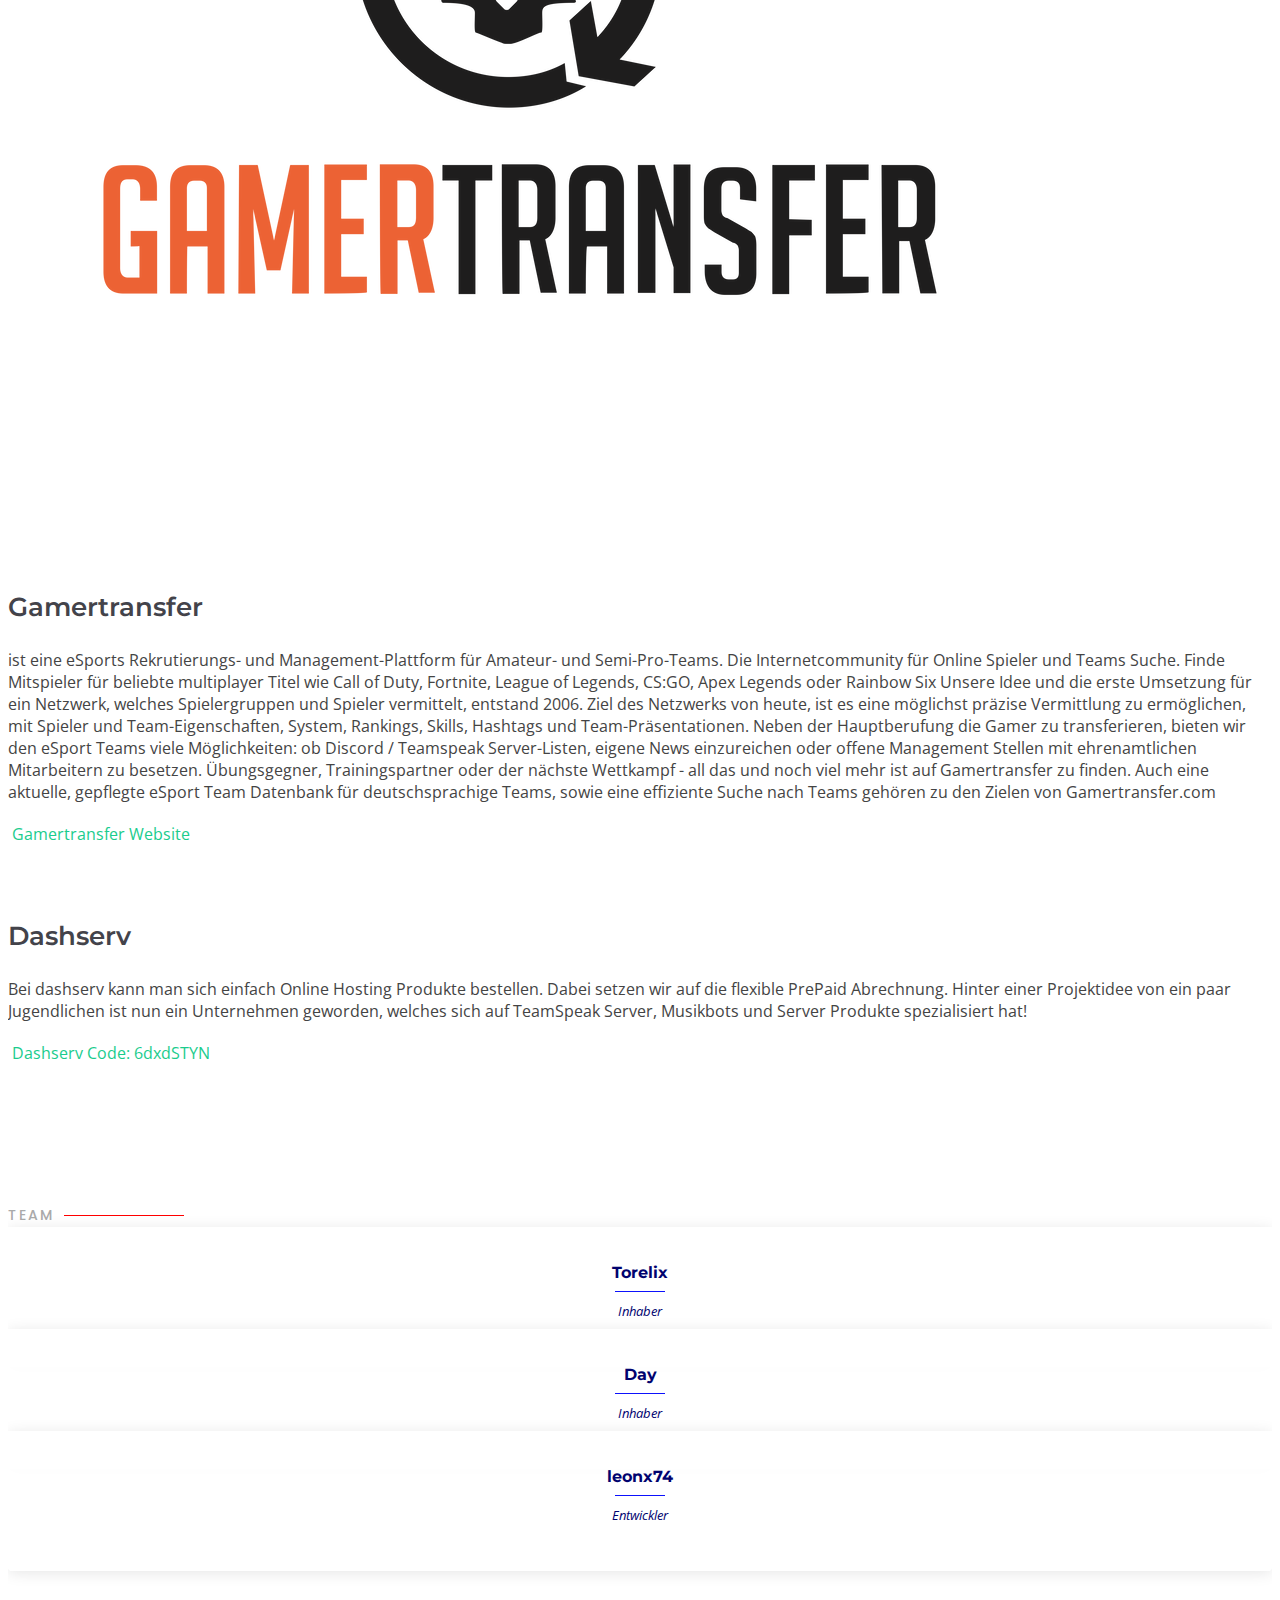
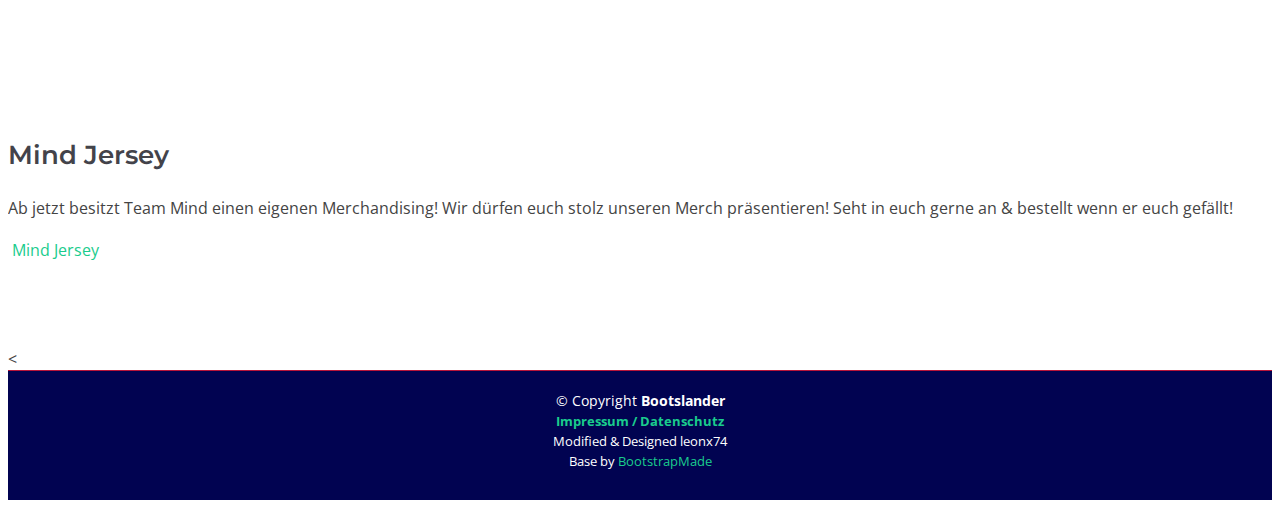
==== commit 97985e0f: "test" ====
--- a/index.html
+++ b/index.html
@@ -284,6 +284,23 @@
           </div>
         </div>
 
+
+
+        <div class="row content">
+          <div class="col-md-4" data-aos="fade-right">
+            <img src="assets/img/dashserv.png" class="img-fluid" alt="">
+          </div>
+          <div class="col-md-8 pt-5 order-2 order-md-1" data-aos="fade-up">
+            <h3>Dashserv</h3>
+            <p class="fst-italic">
+              Bei dashserv kann man sich einfach Online Hosting Produkte bestellen. Dabei setzen wir auf die flexible PrePaid Abrechnung. Hinter einer Projektidee von ein paar Jugendlichen ist nun ein Unternehmen geworden, welches sich auf TeamSpeak Server, Musikbots und Server Produkte spezialisiert hat!
+            </p>
+            <ul>
+              <li><i class="bi bi-gift"></i> <a href = "https://www.dashserv.io/" target = "_self">Dashserv Code: 6dxdSTYN</a></li>
+            </ul>
+          </div>
+        </div>
+
       </div>
     </section><!-- End Details Section -->
 
